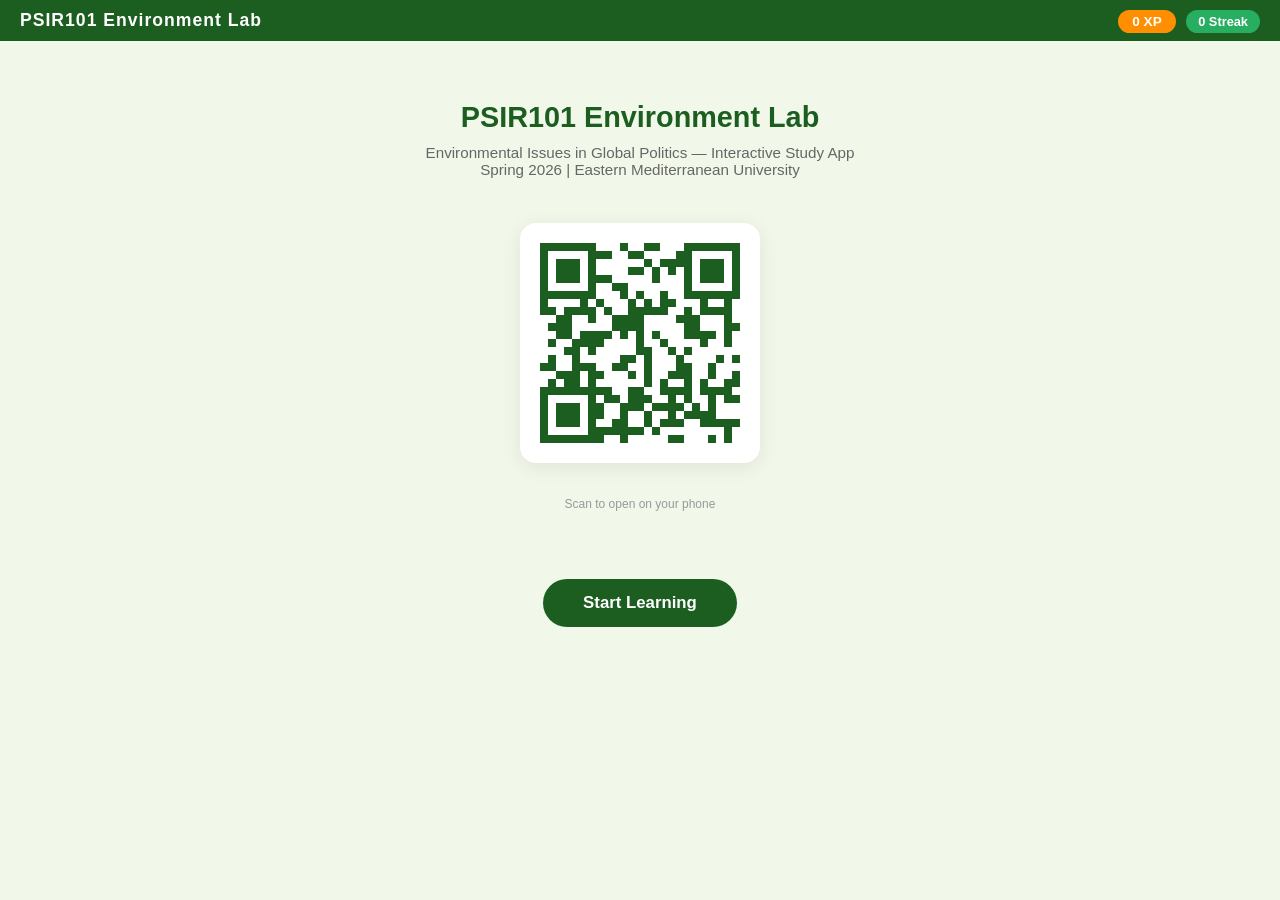
==== environment.html @ e2865747 "Create environment.html" ====
<!DOCTYPE html>
<html lang="en">
<head>
<meta charset="UTF-8">
<meta name="viewport" content="width=device-width, initial-scale=1.0">
<title>PSIR101 Environment Lab</title>
<style>
*{margin:0;padding:0;box-sizing:border-box}
:root{
--navy:#1b5e20;--gold:#ff8f00;--light:#f1f8e9;--mid:#dcedc8;
--dark:#2c2c2c;--accent:#c0392b;--green:#27ae60;--teal:#1abc9c;
--purple:#6a1b9a;--orange:#e67e22;--blue:#2980b9;
}
body{font-family:'Segoe UI',Roboto,Arial,sans-serif;background:var(--light);color:var(--dark);min-height:100vh}

.topbar{background:var(--navy);color:#fff;padding:10px 20px;display:flex;align-items:center;justify-content:space-between;flex-wrap:wrap;gap:8px;position:sticky;top:0;z-index:100}
.topbar h1{font-size:1.1em;letter-spacing:1px}
.xp-badge{background:var(--gold);color:#fff;padding:4px 14px;border-radius:20px;font-weight:700;font-size:.85em}
.streak-badge{background:var(--green);color:#fff;padding:4px 12px;border-radius:20px;font-weight:700;font-size:.8em;margin-left:6px}

.tabs{display:flex;background:#fff;border-bottom:2px solid var(--mid);overflow-x:auto;padding:0 10px}
.tab-btn{padding:12px 18px;border:none;background:none;cursor:pointer;font-size:.82em;font-weight:600;color:#888;white-space:nowrap;border-bottom:3px solid transparent;transition:.2s}
.tab-btn:hover{color:var(--navy)}
.tab-btn.active{color:var(--navy);border-bottom-color:var(--gold)}

.container{max-width:900px;margin:0 auto;padding:20px}
.panel{display:none}
.panel.active{display:block}

#landing{text-align:center;padding:40px 20px}
#landing h2{color:var(--navy);font-size:1.8em;margin-bottom:10px}
#landing p{color:#666;margin-bottom:25px;font-size:.95em}
#qr-container{margin:20px auto;display:inline-block;padding:20px;background:#fff;border-radius:16px;box-shadow:0 4px 20px rgba(0,0,0,.08)}
#qr-container canvas{display:block}
.start-btn{display:inline-block;margin-top:25px;padding:14px 40px;background:var(--navy);color:#fff;border:none;border-radius:30px;font-size:1.05em;font-weight:700;cursor:pointer;transition:.2s}
.start-btn:hover{background:var(--gold)}

.card{background:#fff;border-radius:14px;padding:24px;margin-bottom:20px;box-shadow:0 2px 12px rgba(0,0,0,.06)}
.card h3{color:var(--navy);margin-bottom:10px;font-size:1.05em}
.card h4{color:var(--gold);font-size:.9em;margin-bottom:8px}
.section-header{background:linear-gradient(135deg,var(--navy),#2e7d32);color:#fff;border-radius:14px;padding:20px 24px;margin-bottom:16px}
.section-header h3{color:#fff;font-size:1.1em}
.section-header p{color:rgba(255,255,255,.8);font-size:.82em;margin-top:4px}

.video-wrap{position:relative;padding-bottom:56.25%;height:0;margin:12px 0;border-radius:10px;overflow:hidden}
.video-wrap iframe{position:absolute;top:0;left:0;width:100%;height:100%;border:0}

.reflect-q{background:var(--light);border-left:4px solid var(--gold);padding:14px 18px;margin:12px 0;border-radius:0 10px 10px 0;font-size:.88em}
.reflect-options{display:flex;flex-direction:column;gap:8px;margin:10px 0}
.reflect-opt{padding:10px 16px;background:#fff;border:2px solid var(--mid);border-radius:10px;cursor:pointer;font-size:.85em;transition:.2s}
.reflect-opt:hover{border-color:var(--blue)}
.reflect-opt.selected{border-color:var(--navy);background:#e8f5e9}
.reflect-opt.correct{border-color:var(--green);background:#eafaf1}
.reflect-opt.wrong{border-color:var(--accent);background:#fdedec}
.model-answer{background:#eafaf1;border-left:4px solid var(--green);padding:14px 18px;margin:12px 0;border-radius:0 10px 10px 0;font-size:.84em;display:none}
.model-answer.show{display:block}
.reflect-btn{padding:8px 22px;background:var(--navy);color:#fff;border:none;border-radius:8px;cursor:pointer;font-size:.85em;margin-top:8px}
.reflect-btn:hover{background:var(--gold)}
.reflect-btn:disabled{opacity:.5;cursor:default}
.completed-badge{display:inline-block;background:var(--green);color:#fff;padding:3px 12px;border-radius:12px;font-size:.75em;font-weight:600}

.sort-item{padding:12px 18px;background:#fff;border:2px solid var(--mid);border-radius:10px;margin:8px 0;cursor:pointer;font-size:.88em;transition:.2s;user-select:none}
.sort-item:hover{border-color:var(--blue)}
.sort-item.placed{opacity:.4;cursor:default}
.sort-item.selected{border-color:var(--navy);background:#e8f5e9}
.sort-zones{display:grid;grid-template-columns:1fr 1fr 1fr;gap:16px;margin:16px 0}
.sort-zone{min-height:120px;border:2px dashed var(--mid);border-radius:12px;padding:14px;text-align:center}
.sort-zone h4{color:var(--navy);margin-bottom:8px;font-size:.9em}
.sort-zone.over{border-color:var(--gold);background:rgba(27,94,32,.05)}
.sorted-item{padding:8px 14px;background:var(--light);border-radius:8px;margin:4px 0;font-size:.82em;display:inline-block}
.sorted-item.correct{background:#eafaf1;border:1px solid var(--green)}
.sorted-item.wrong{background:#fdedec;border:1px solid var(--accent)}

.dim-card{background:#fff;border-radius:14px;padding:20px;margin-bottom:16px;box-shadow:0 2px 10px rgba(0,0,0,.06)}
.dim-card .scenario{font-size:.9em;margin-bottom:12px;line-height:1.5}
.dim-options{display:flex;flex-wrap:wrap;gap:8px;margin:8px 0}
.dim-pill{padding:8px 16px;border-radius:20px;border:2px solid var(--mid);background:#fff;cursor:pointer;font-size:.8em;font-weight:600;transition:.2s}
.dim-pill:hover{border-color:var(--navy)}
.dim-pill.selected{background:var(--navy);color:#fff;border-color:var(--navy)}
.dim-pill.correct{background:var(--green);color:#fff;border-color:var(--green)}
.dim-pill.wrong{background:var(--accent);color:#fff;border-color:var(--accent)}
.dim-explain{background:#eafaf1;border-left:4px solid var(--green);padding:12px 16px;margin-top:10px;border-radius:0 10px 10px 0;font-size:.82em;display:none}
.dim-explain.show{display:block}

.match-grid{display:grid;grid-template-columns:1fr 1fr;gap:12px}
.match-item{padding:12px 16px;background:#fff;border:2px solid var(--mid);border-radius:10px;cursor:pointer;font-size:.84em;text-align:center;transition:.2s;min-height:60px;display:flex;align-items:center;justify-content:center}
.match-item:hover{border-color:var(--blue)}
.match-item.sel{border-color:var(--navy);background:#e8f5e9}
.match-item.matched{border-color:var(--green);background:#eafaf1;cursor:default}
.match-item.wrong-flash{animation:wrongFlash .5s}
@keyframes wrongFlash{0%,100%{background:#fff}50%{background:#fdedec}}

.tl-item{padding:12px 18px;background:#fff;border:2px solid var(--mid);border-radius:10px;margin:6px 0;cursor:grab;font-size:.85em;display:flex;align-items:center;gap:10px;user-select:none}
.tl-item .handle{color:var(--navy);font-weight:700;font-size:1.1em}
.tl-item.dragging{opacity:.5}
.tl-item.correct{border-color:var(--green);background:#eafaf1}
.tl-item.wrong{border-color:var(--accent);background:#fdedec}

.stat-grid{display:grid;grid-template-columns:repeat(auto-fit,minmax(150px,1fr));gap:14px;margin:16px 0}
.stat-card{background:#fff;border-radius:14px;padding:20px;text-align:center;box-shadow:0 2px 10px rgba(0,0,0,.06)}
.stat-card .num{font-size:2em;font-weight:800;color:var(--navy);display:block}
.stat-card .lbl{font-size:.75em;color:#888;margin-top:2px}
.progress-bar{height:10px;background:var(--mid);border-radius:5px;overflow:hidden;margin:6px 0}
.progress-bar .fill{height:100%;background:linear-gradient(90deg,var(--navy),var(--gold));border-radius:5px;transition:width .4s}

.result-banner{padding:16px 20px;border-radius:12px;text-align:center;margin:16px 0;font-weight:700;font-size:.95em}
.result-banner.great{background:#eafaf1;color:var(--green)}
.result-banner.good{background:#fef9e7;color:var(--gold)}
.result-banner.try{background:#fdedec;color:var(--accent)}

.reset-btn{padding:8px 20px;background:var(--accent);color:#fff;border:none;border-radius:8px;cursor:pointer;font-size:.85em;margin-top:12px}
.check-btn{padding:10px 28px;background:var(--navy);color:#fff;border:none;border-radius:10px;cursor:pointer;font-size:.95em;font-weight:700;margin-top:14px}
.check-btn:hover{background:var(--gold)}

.sub-nav{display:flex;gap:8px;margin-bottom:16px;flex-wrap:wrap}
.sub-btn{padding:8px 16px;border:2px solid var(--mid);background:#fff;border-radius:20px;cursor:pointer;font-size:.8em;font-weight:600;color:#666;transition:.2s}
.sub-btn:hover{border-color:var(--navy);color:var(--navy)}
.sub-btn.active{background:var(--navy);color:#fff;border-color:var(--navy)}

.debate-prompt{background:#e8f5e9;border:2px solid #1b5e20;border-radius:12px;padding:18px;margin-top:14px;font-size:.88em;line-height:1.55}
.debate-prompt strong{color:#1b5e20}

@media(max-width:600px){
.sort-zones{grid-template-columns:1fr}
.match-grid{grid-template-columns:1fr}
.stat-grid{grid-template-columns:1fr 1fr}
.tabs{padding:0 4px}
.tab-btn{padding:10px 12px;font-size:.75em}
}
</style>
</head>
<body>

<div class="topbar">
  <h1>PSIR101 Environment Lab</h1>
  <div>
    <span class="xp-badge" id="xpDisplay">0 XP</span>
    <span class="streak-badge" id="streakDisplay">0 Streak</span>
  </div>
</div>

<div class="tabs" id="tabBar" style="display:none">
  <button class="tab-btn active" data-tab="videos">Video &amp; Case Reflections</button>
  <button class="tab-btn" data-tab="sorter">Myth, Reality, or Complicated?</button>
  <button class="tab-btn" data-tab="theory">Theory Identifier</button>
  <button class="tab-btn" data-tab="match">Key Thinkers Match</button>
  <button class="tab-btn" data-tab="timeline">Timeline Sort</button>
  <button class="tab-btn" data-tab="debate">Debate Arena</button>
  <button class="tab-btn" data-tab="stats">My Stats</button>
</div>

<div class="container">

<!-- LANDING -->
<div id="landing">
  <h2>PSIR101 Environment Lab</h2>
  <p>Environmental Issues in Global Politics &mdash; Interactive Study App<br>Spring 2026 | Eastern Mediterranean University</p>
  <div id="qr-container"></div>
  <p style="font-size:.75em;color:#999;margin-top:10px">Scan to open on your phone</p>
  <br>
  <button class="start-btn" id="startBtn">Start Learning</button>
</div>

<!-- VIDEOS -->
<div class="panel" id="panel-videos">
  <div class="sub-nav" id="vidSubNav">
    <button class="sub-btn active" data-sec="secA">A: The Anthropocene</button>
    <button class="sub-btn" data-sec="secB">B: Climate Governance</button>
    <button class="sub-btn" data-sec="secC">C: Climate Justice</button>
    <button class="sub-btn" data-sec="secD">D: On Your Doorstep &mdash; Cyprus</button>
  </div>
  <div id="vidSections"></div>
</div>

<!-- SORTER -->
<div class="panel" id="panel-sorter">
  <div class="card">
    <h3>Concept Sorter: Myth, Reality, or It's Complicated?</h3>
    <p style="font-size:.85em;color:#666">Sort each statement about environmental politics. 10 XP per correct answer.</p>
  </div>
  <div id="sorterItems"></div>
  <div class="sort-zones">
    <div class="sort-zone" id="zoneMyth" data-zone="myth"><h4>MYTH</h4><div class="zone-items"></div></div>
    <div class="sort-zone" id="zoneComplex" data-zone="complex"><h4>IT'S COMPLICATED</h4><div class="zone-items"></div></div>
    <div class="sort-zone" id="zoneReality" data-zone="reality"><h4>REALITY</h4><div class="zone-items"></div></div>
  </div>
  <button class="check-btn" id="checkSorter">Check Answers</button>
  <div id="sorterResult"></div>
</div>

<!-- THEORY IDENTIFIER -->
<div class="panel" id="panel-theory">
  <div class="card">
    <h3>Theory Identifier</h3>
    <p style="font-size:.85em;color:#666">Read each statement and identify which IR perspective it best reflects. 15 XP per correct answer.</p>
  </div>
  <div id="theoryItems"></div>
  <button class="check-btn" id="checkTheory">Check Answers</button>
  <div id="theoryResult"></div>
</div>

<!-- KEY THINKERS MATCH -->
<div class="panel" id="panel-match">
  <div class="card">
    <h3>Key Thinkers &amp; Concepts Match</h3>
    <p style="font-size:.85em;color:#666">Select a thinker or concept, then select its definition. 15 XP per correct match.</p>
  </div>
  <div class="match-grid" id="matchGrid"></div>
  <div id="matchResult"></div>
</div>

<!-- TIMELINE -->
<div class="panel" id="panel-timeline">
  <div class="card">
    <h3>Timeline Sort: Environmental Milestones</h3>
    <p style="font-size:.85em;color:#666">Drag events into chronological order (earliest at top). 20 XP for perfect order.</p>
  </div>
  <div id="tlItems"></div>
  <button class="check-btn" id="checkTL">Check Order</button>
  <div id="tlResult"></div>
</div>

<!-- DEBATE ARENA -->
<div class="panel" id="panel-debate">
  <div class="card">
    <h3>Debate Arena</h3>
    <p style="font-size:.85em;color:#666">No right answers &mdash; just hard questions. Use these for tutorial discussion or essay brainstorming.</p>
  </div>
  <div id="debateItems"></div>
</div>

<!-- STATS -->
<div class="panel" id="panel-stats">
  <div class="card"><h3>My Progress</h3></div>
  <div class="stat-grid" id="statGrid"></div>
  <div class="card" id="activityProgress"><h3>Activity Completion</h3></div>
  <button class="reset-btn" id="resetBtn">Reset All Progress</button>
</div>

</div>

<script>
// ═══════════════════════════════════════
// QR
// ═══════════════════════════════════════
const QR=(function(){function g(d){
const c=document.createElement('canvas');const sz=200;c.width=sz;c.height=sz;const x=c.getContext('2d');
x.fillStyle='#fff';x.fillRect(0,0,sz,sz);x.fillStyle='#1b5e20';
const bs=8;for(let r=0;r<25;r++)for(let cl=0;cl<25;cl++){if(Math.random()>.55||(r<7&&cl<7)||(r<7&&cl>17)||(r>17&&cl<7))x.fillRect(cl*bs,r*bs,bs,bs);}
function fp(ox,oy){x.fillStyle='#1b5e20';x.fillRect(ox,oy,7*bs,7*bs);x.fillStyle='#fff';x.fillRect(ox+bs,oy+bs,5*bs,5*bs);x.fillStyle='#1b5e20';x.fillRect(ox+2*bs,oy+2*bs,3*bs,3*bs);}
fp(0,0);fp(18*bs,0);fp(0,18*bs);return c;}
return{generate:g};})();

// ═══════════════════════════════════════
// STATE
// ═══════════════════════════════════════
let xp=0,streak=0,maxStreak=0;
const done={sorter:false,theory:false,match:false,timeline:false,videos:{}};
function addXP(n){xp+=n;document.getElementById('xpDisplay').textContent=xp+' XP';}
function addStreak(){streak++;if(streak>maxStreak)maxStreak=streak;document.getElementById('streakDisplay').textContent=streak+' Streak';}
function breakStreak(){streak=0;document.getElementById('streakDisplay').textContent='0 Streak';}
function shuffle(a){for(let i=a.length-1;i>0;i--){const j=Math.floor(Math.random()*(i+1));[a[i],a[j]]=[a[j],a[i]];}return a;}

// ═══════════════════════════════════════
// VIDEO DATA
// ═══════════════════════════════════════
const VID_DATA={
secA:{
  title:"A: The Anthropocene \u2014 Humans as a Geological Force",
  desc:"We have entered a new epoch: one defined not by tectonic plates or asteroid impacts, but by human activity. What does this mean for global politics?",
  items:[
    {id:"a1",type:"video",title:"The Anthropocene: Where on Earth Are We Going? (University of Cambridge)",yt:"HvD0TgE34HA",
     q:"The video describes humanity as a geological force reshaping the planet. The Baylis, Smith & Owens chapter by Owen Greene frames environmental issues as a challenge to the state-centric international system. Why?",
     opts:["Because the environment is not politically important","Because environmental problems \u2014 climate change, biodiversity loss, ocean acidification \u2014 cross borders, operate on timescales longer than election cycles, and cannot be solved by any single state acting alone","Because only scientists should deal with environmental issues, not states"],
     correct:1,
     model:"Greene's core argument is that environmental issues expose the limits of the Westphalian system. The atmosphere does not respect borders. A factory in China affects rainfall in the Sahel. Deforestation in Brazil changes the global carbon cycle. These problems are collective action challenges that require governance beyond the state \u2014 but the international system is built on state sovereignty and national interest. This tension \u2014 between the borderless nature of environmental problems and the bordered nature of political authority \u2014 is the central puzzle of environmental politics in IR."},
    {id:"a2",type:"video",title:"What Is the Tragedy of the Commons? (TED-Ed)",yt:"CxC161GvMPc",
     q:"Hardin's 'Tragedy of the Commons' (1968) argues that rational individual actors will inevitably overexploit shared resources. Elinor Ostrom won the Nobel Prize for showing this isn't always true. What did she find?",
     opts:["That governments should privatise all resources","That communities can and do develop their own governance rules to manage shared resources sustainably \u2014 without either privatisation or top-down state control","That the tragedy of the commons is inevitable and cannot be prevented"],
     correct:1,
     model:"Ostrom studied real-world cases \u2014 fisheries, irrigation systems, forests \u2014 where communities developed institutional rules to prevent overexploitation. Her key insight was that the choice is not just 'privatise or nationalise.' There is a third option: collective self-governance through norms, monitoring, and graduated sanctions. For IR scholars, this matters because it suggests global environmental governance doesn't have to follow the top-down model of a world government. It can emerge from networked, overlapping institutions \u2014 what some scholars call 'polycentric governance.' The Paris Agreement, with its bottom-up nationally determined contributions, reflects this Ostromian logic."},
    {id:"a3",type:"case",title:"Case Study: The Aral Sea \u2014 A Man-Made Environmental Catastrophe",
     text:"The Aral Sea, once the world's fourth-largest lake (shared by Kazakhstan and Uzbekistan), lost 90% of its volume between 1960 and 2010. Soviet central planners diverted the rivers feeding it to irrigate cotton fields. The result: a toxic dust bowl , collapsed fisheries, respiratory disease epidemics, and economic devastation for millions of people. It is one of the most dramatic examples of how political decisions about resource use can destroy an ecosystem \u2014 and the communities that depend on it. Today, Kazakhstan's North Aral Sea has partially recovered thanks to a World Bank-funded dam project, but the South Aral Sea (Uzbekistan) remains largely dead.",
     q:"The Aral Sea disaster was caused by Soviet central planning, not by the 'tragedy of the commons.' What does this tell us about the relationship between political systems and environmental outcomes?",
     opts:["That democracies never cause environmental damage","That environmental destruction is not just about individual greed \u2014 it can be caused by state policy itself, especially when decision-makers are insulated from the consequences of their choices","That the Soviet Union was uniquely bad and no other political system causes environmental harm"],
     correct:1,
     model:"The Aral Sea case complicates simple narratives. Hardin blamed individual rational actors; the Aral Sea was destroyed by a centralised state making top-down decisions. The lesson is structural: environmental destruction occurs when decision-makers do not bear the costs of their decisions. Soviet planners in Moscow gained cotton production; Uzbek and Kazakh communities lost their lake, their health, and their livelihoods. This pattern \u2014 costs externalised onto vulnerable communities \u2014 recurs globally: from oil extraction in the Niger Delta to air pollution in Delhi to water contamination in Flint, Michigan. Environmental politics is always also a question of power and justice."}
  ]
},
secB:{
  title:"B: Climate Governance \u2014 From Rio to COP29 (and Beyond)",
  desc:"Three decades of climate negotiations. What has been achieved? What has failed? And what does the US withdrawal mean?",
  items:[
    {id:"b1",type:"video",title:"The Paris Agreement Explained (UNFCCC)",yt:"WiGD0OgK2ug",
     q:"The Paris Agreement (2015) uses nationally determined contributions (NDCs) \u2014 each country sets its own targets. A realist would see this as a fatal weakness; a liberal institutionalist might see it as a pragmatic strength. Who is right?",
     opts:["The realist \u2014 without enforcement, states will free-ride and the agreement is meaningless","The liberal \u2014 bottom-up commitments generate broader participation and create a ratchet mechanism for increasing ambition over time","Neither \u2014 climate change cannot be addressed through international agreements at all"],
     correct:1,
     model:"Both perspectives have merit, but the liberal argument is analytically stronger here. The Kyoto Protocol (1997) used top-down, binding targets \u2014 and the US never ratified it, Canada withdrew, and developing countries had no obligations. Paris learned from Kyoto's failure: by letting each state set its own NDC, it achieved near-universal participation (196 parties). The ratchet mechanism (a 'Global Stocktake' every 5 years) creates pressure to increase ambition. The realist critique is valid \u2014 there is no enforcement \u2014 but the alternative (a binding treaty that major emitters refuse to join) is worse. Paris is imperfect, but it reflects an Ostromian insight: participation matters more than perfection."},
    {id:"b2",type:"case",title:"Case Study: The US Withdrawal from the Paris Agreement (Again)",
     text:"On 20 January 2025, President Trump signed an executive order withdrawing the United States from the Paris Agreement for the second time (he also withdrew in 2017; Biden rejoined in 2021). The US is the world's largest historical emitter of greenhouse gases and the second-largest current emitter. Its withdrawal removes approximately 14% of global emissions from the agreement's framework and sends a powerful political signal: the world's most powerful state does not consider climate change a priority. The withdrawal does not exit the US from the UNFCCC itself, but it removes the US from the Paris Agreement's review and accountability mechanisms.",
     q:"What does the repeated US withdrawal from Paris tell us about the relationship between domestic politics and international environmental governance?",
     opts:["Nothing \u2014 the US is just one country","International environmental agreements are only as durable as the domestic political coalitions that support them \u2014 when governments change, commitments can be reversed, exposing the fragility of treaty-based governance","The Paris Agreement doesn't matter anyway"],
     correct:1,
     model:"The US oscillation (in-out-in-out) illustrates a fundamental tension in environmental governance: international commitments require domestic political sustainability. Climate policy in the US is deeply partisan \u2014 Democratic administrations join agreements, Republican administrations withdraw. This makes the US an unreliable partner and undermines the entire cooperative framework. For other states, it raises the question: why should we sacrifice economic growth to meet climate targets if the world's largest historical emitter won't participate? A constructivist would note that the norm of climate responsibility has still spread \u2014 US states, cities, and corporations maintain their own climate commitments regardless of federal policy. But the structural damage of repeated withdrawal is real."},
    {id:"b3",type:"video",title:"COP29 Baku: What Was Agreed? (Chatham House)",yt:"uZe20yZFGoA",
     q:"COP29 in Baku (November 2024) agreed on a new climate finance goal of $300 billion per year by 2035 for developing countries. Many Global South delegates called this 'a betrayal.' Why?",
     opts:["Because $300 billion is more than enough","Because developing countries had demanded $1.3 trillion per year based on their actual adaptation and mitigation needs \u2014 the agreed figure covers less than a quarter of what's needed and relies heavily on private finance rather than guaranteed public funds","Because the Global South doesn't want climate finance"],
     correct:1,
     model:"The Baku outcome exposed the deep North-South divide in climate politics. Developing countries face the highest costs of climate change (floods, droughts, sea-level rise, crop failure) despite contributing least to the problem historically. They needed $1.3 trillion per year; they got a promise of $300 billion, much of it in loans rather than grants, and much of it contingent on mobilising private finance (which may never materialise). The African Group, AOSIS (small island states), and LDCs all expressed anger. This is the climate justice gap in numbers: the countries most vulnerable to climate change have the least power in negotiations, and the countries most responsible have the most power to set the terms."}
  ]
},
secC:{
  title:"C: Climate Justice \u2014 Who Pays for the Crisis?",
  desc:"Climate change is not experienced equally. Who caused it? Who suffers most? And who should pay?",
  items:[
    {id:"c1",type:"video",title:"Climate Justice Explained (Mary Robinson Foundation)",yt:"EpzN6QngayM",
     q:"The concept of 'common but differentiated responsibilities' (CBDR) is central to the UNFCCC. What does it mean, and why is it so politically contentious?",
     opts:["All countries share equal responsibility for climate change","All countries share the responsibility to act on climate change, but developed countries bear a greater responsibility because they caused the problem historically and have greater capacity to act \u2014 this is contentious because it implies different obligations for different states","Developing countries are solely responsible for reducing emissions"],
     correct:1,
     model:"CBDR is the foundational principle of climate justice in international law. It acknowledges a historical fact: the UK, US, and Europe industrialised by burning fossil fuels for 200 years, accumulating atmospheric CO2 that causes today's warming. Developing countries did not cause the problem but suffer its worst effects. CBDR says: everyone must act, but the rich countries must act first and must provide financial and technical support to developing countries. This is contentious because developed countries (especially the US) resist differentiated obligations, arguing that major developing-country emitters like China and India must also reduce emissions. China responds: you emitted for 200 years to get rich; we've emitted for 30 years to lift a billion people out of poverty. The argument is both moral and structural."},
    {id:"c2",type:"case",title:"Case Study: Small Island Developing States (SIDS) and the 1.5\u00b0C Target",
     text:"For small island developing states like Tuvalu, the Marshall Islands, Kiribati, and the Maldives, climate change is not a future threat \u2014 it is an existential present reality. Rising sea levels threaten to make these nations literally uninhabitable within decades. At COP21 (Paris, 2015), SIDS led the campaign for the 1.5\u00b0C target (rather than the 2\u00b0C target preferred by larger states), arguing that 2\u00b0C of warming would be a death sentence for their nations. Their slogan: '1.5 to Stay Alive.' The target was included in the Paris Agreement, but current national pledges put the world on track for 2.5\u20133\u00b0C of warming. In 2024, Vanuatu led a campaign to request an advisory opinion from the International Court of Justice on states' obligations regarding climate change \u2014 using international law to hold major emitters accountable.",
     q:"SIDS contribute almost nothing to global emissions but face the most severe consequences. What concept from IR theory best captures this structural injustice?",
     opts:["Balance of power \u2014 SIDS need to build military alliances","Structural violence \u2014 the international system produces harm to vulnerable communities through its normal functioning, not through direct military force","Deterrence \u2014 SIDS should threaten retaliation"],
     correct:1,
     model:"Johan Galtung's concept of structural violence is directly applicable: harm is produced not by a specific actor attacking SIDS, but by the normal functioning of the global economic system (fossil fuel extraction, industrial production, consumption patterns in wealthy countries). No one declared war on Tuvalu, but Tuvalu may disappear because of emissions produced overwhelmingly by countries thousands of miles away. This is violence without a gun \u2014 and it is the central injustice of the climate crisis. The ICJ advisory opinion campaign represents SIDS' attempt to use international law (a liberal tool) to address a problem created by structural power asymmetry (a critical/Marxist insight). Whether the law can overcome power is the question."},
    {id:"c3",type:"video",title:"Loss and Damage: Climate Finance's Missing Piece (Al Jazeera)",yt:"kcs0MK3EDN0",
     q:"'Loss and damage' refers to the harms caused by climate change that go beyond what communities can adapt to. Why did it take until COP27 (2022) to establish a Loss and Damage Fund, and why is it still controversial?",
     opts:["Because loss and damage is not a real concept","Because developed countries resisted for decades, fearing that a Loss and Damage Fund would imply legal liability and open the door to climate reparations \u2014 they eventually agreed to a fund but insisted it was based on 'solidarity,' not liability","Because developing countries did not want a fund"],
     correct:1,
     model:"Loss and damage is the most politically charged concept in climate negotiations because it points directly at responsibility. If Bangladesh loses coastline to sea-level rise caused by emissions from the US and EU, who pays? Developed countries blocked the concept for 30 years because acknowledging loss and damage could create legal liability \u2014 essentially, climate debt. At COP27 in Sharm el-Sheikh, the dam broke: developing countries, led by Pakistan (which had just experienced catastrophic flooding), forced the creation of a Loss and Damage Fund. But the fund's capitalisation is tiny ($700 million pledged at COP28, against trillions in estimated losses), and the language carefully avoids 'liability' or 'compensation.' It is framed as 'solidarity.' The gap between the language and the reality is the gap between what justice demands and what power permits."}
  ]
},
secD:{
  title:"D: On Your Doorstep \u2014 Cyprus and the Eastern Mediterranean",
  desc:"Climate change is not abstract. It is reshaping the island you live on right now.",
  items:[
    {id:"d1",type:"case",title:"Case Study: Cyprus \u2014 A Mediterranean Climate Hotspot",
     text:"Cyprus is located in one of the fastest-warming regions on Earth. The Eastern Mediterranean is heating nearly twice as fast as the global average. Scientific projections show Cyprus facing over 4\u00b0C of annual temperature increase and a 20\u201330% reduction in rainfall by end-of-century under high-emission scenarios. In 2021, the worst wildfires in the island's history killed four people and burned 55 km\u00b2 in the Larnaca-Limassol region. Water scarcity is already severe: Cyprus relies heavily on desalination plants, and reservoir levels regularly drop to critical levels during summer droughts. The island's agriculture, tourism, and public health systems are all directly vulnerable. In 2025, Cyprus assumed the EU Council presidency and has sought to position itself as a climate leader for the Eastern Mediterranean and Middle East region.",
     q:"Cyprus is a small island state in one of the world's most climate-vulnerable regions. How does this connect to the SIDS arguments we studied?",
     opts:["It doesn't \u2014 Cyprus is not a developing country","While Cyprus is wealthier than most SIDS, it shares key vulnerabilities: water scarcity, wildfire risk, heat extremes, and dependence on a climate-sensitive economy (tourism, agriculture). Its experience shows that climate vulnerability is determined by geography and exposure, not just GDP","Cyprus has no climate problems"],
     correct:1,
     model:"Cyprus occupies an interesting analytical position: it is an EU member state with a relatively high GDP, but its geography places it in one of the most climate-vulnerable regions on Earth. This complicates the simple North-South framing of climate justice. Cyprus is not Tuvalu, but it faces genuinely existential risks from heat, drought, fire, and water scarcity. Its EU presidency role in 2025 gave it a platform to advocate for Mediterranean climate cooperation \u2014 bridging the North-South divide rather than sitting neatly on one side. For students at EMU, this is the point: climate change is not something happening to distant island nations. It is happening here, now, to the water you drink and the air you breathe."},
    {id:"d2",type:"video",title:"Climate Change & Environmental Security in the Mediterranean (SIPRI)",yt:"EkNWJm1Qmfg",
     q:"Environmental security scholars argue that climate change is a 'threat multiplier' that exacerbates existing conflicts. How might this apply to the Eastern Mediterranean?",
     opts:["Climate change has no security implications","Water scarcity, drought-driven migration, competition for energy resources, and wildfire disasters can all intensify existing political tensions in a region already marked by the Cyprus conflict, the Syrian refugee crisis, and Turkey-Greece-Egypt maritime disputes","The Eastern Mediterranean is too stable for climate to cause problems"],
     correct:1,
     model:"The Eastern Mediterranean is a textbook case of climate as a threat multiplier. Water scarcity intensifies competition between Turkey, Syria, Iraq, and Israel-Palestine over shared rivers. Drought contributes to rural displacement (some scholars link the Syrian civil war partly to a historic 2006\u20132010 drought that displaced 1.5 million farmers). Maritime boundary disputes (Turkey-Greece-Cyprus-Egypt) are partly about gas and oil resources \u2014 fossil fuels whose extraction worsens the climate crisis. The Cyprus conflict itself intersects with environmental issues: the buffer zone is an unintended biodiversity corridor, water infrastructure is divided between the two communities, and wildfire response requires cross-boundary coordination that the political division makes difficult. Climate does not cause conflict by itself \u2014 but it makes existing conflicts harder to manage."},
    {id:"d3",type:"case",title:"Case Study: The Buffer Zone as Biodiversity Corridor",
     text:"One of the most unexpected environmental stories in Cyprus is the UN buffer zone itself. The 180 km strip of land, emptied of most human activity since 1974, has become an unintended wildlife sanctuary. Rare species, including mouflon sheep and endemic orchids, thrive in the zone precisely because it is free from development. In 2024, the UN launched a biodiversity assessment of the buffer zone in partnership with the Cyprus Institute. The paradox is striking: a zone created by political conflict has become one of the island's most ecologically valuable areas. This raises questions about 'rewilding,' post-conflict ecology, and whether peace could ironically threaten the biodiversity that division accidentally protected.",
     q:"The buffer zone paradox \u2014 conflict creating conservation \u2014 appears in other divided landscapes too (the Korean DMZ is another example). What does this tell us about the relationship between politics and ecology?",
     opts:["That conflict is good for the environment","That human absence allows ecosystems to recover, but this is an accidental byproduct of political violence, not a conservation strategy \u2014 it reveals how much damage normal human activity does and raises difficult questions about what happens when peace returns and development resumes","That we should create more conflict zones for conservation"],
     correct:1,
     model:"The buffer zone as biodiversity corridor is analytically fascinating. It shows that ecosystems can recover remarkably quickly when human pressure is removed (Chernobyl's exclusion zone is another example). But celebrating this would be perverse \u2014 the zone exists because of a military invasion that displaced hundreds of thousands of people. The harder question is forward-looking: if and when reunification occurs, will development destroy what division accidentally preserved? This connects to broader debates about whether environmental protection can be integrated into peace processes. The UN's biodiversity assessment suggests an emerging awareness that the zone's ecological value should be preserved regardless of the political outcome \u2014 a rare intersection of conflict resolution and conservation."}
  ]
}
};

// ═══════════════════════════════════════
// SORTER DATA (3 zones: myth / complex / reality)
// ═══════════════════════════════════════
const SORT_DATA=[
  {s:"Climate change is a natural cycle unrelated to human activity",a:"myth",e:"The scientific consensus (IPCC AR6, 2021) is unequivocal: human activity \u2014 primarily fossil fuel combustion \u2014 is the dominant cause of observed warming since the mid-20th century."},
  {s:"The Anthropocene is a proposed geological epoch defined by human impact on the Earth system",a:"reality",e:"The term was popularised by Paul Crutzen in 2000. While not yet formally ratified by geologists, it captures the scientific reality that human activity has become the dominant force shaping the planet."},
  {s:"The Paris Agreement has solved the climate crisis",a:"myth",e:"The Paris Agreement is a framework for action, not a solution. Current NDCs put the world on track for 2.5\u20133\u00b0C of warming \u2014 far above the 1.5\u00b0C target. Implementation, not ambition, is the bottleneck."},
  {s:"Small island developing states face existential threats from sea-level rise within this century",a:"reality",e:"SIDS like Tuvalu, the Marshall Islands, and Kiribati face inundation, saltwater intrusion, and loss of habitable land. For them, the 1.5\u00b0C target is not aspirational \u2014 it is a survival threshold."},
  {s:"Nuclear energy is the obvious solution to climate change",a:"complex",e:"Nuclear produces very low carbon emissions and provides reliable baseload power, making it attractive for decarbonisation. But it involves high costs, long construction times, nuclear waste storage challenges, proliferation risks, and public opposition (especially after Fukushima). Some environmentalists support it; others oppose it. The debate is genuinely complicated."},
  {s:"Developing countries should reduce emissions at the same rate as developed countries",a:"myth",e:"The principle of 'common but differentiated responsibilities' (CBDR) recognises that developed countries caused most historical emissions and have greater capacity to act. Demanding equal reductions ignores historical responsibility and current inequality."},
  {s:"Climate change is a 'threat multiplier' that exacerbates existing conflicts",a:"reality",e:"Environmental security scholars show that drought, water scarcity, and resource competition intensify political tensions. The Syrian drought (2006\u20132010) contributed to displacement that fed into the civil war. Climate doesn't cause conflict alone, but it worsens existing vulnerabilities."},
  {s:"The tragedy of the commons is inevitable and cannot be overcome",a:"myth",e:"Elinor Ostrom won the Nobel Prize for showing that communities can and do develop governance rules to manage shared resources sustainably. The commons can be governed \u2014 it just requires institutional design."},
  {s:"The US has withdrawn from the Paris Agreement twice (2017 and 2025)",a:"reality",e:"Trump withdrew in both his first and second terms. Biden rejoined in 2021. This oscillation exposes the fragility of international environmental commitments when they depend on domestic political coalitions."},
  {s:"Carbon markets are a straightforward and uncontroversial solution to emissions reduction",a:"complex",e:"Carbon markets (cap-and-trade, offsets) use market mechanisms to reduce emissions. They have reduced some industrial emissions (the EU ETS). But critics argue they commodify nature, allow wealthy polluters to buy their way out, enable greenwashing through dubious offsets, and shift the burden to the Global South. The EU's Carbon Border Adjustment Mechanism (CBAM) adds another layer of controversy."},
  {s:"The Eastern Mediterranean is warming nearly twice as fast as the global average",a:"reality",e:"Multiple studies confirm the Eastern Mediterranean is a climate hotspot. Cyprus faces 4\u00b0C+ temperature increases and 20\u201330% rainfall reduction under high-emission scenarios."},
  {s:"Environmental protection and economic growth are always incompatible",a:"complex",e:"The degrowth movement argues that infinite growth on a finite planet is impossible. Green growth advocates argue that decoupling emissions from GDP growth is possible through technology and policy. The evidence is mixed: some countries have reduced emissions while growing (relative decoupling), but absolute global emissions continue to rise. The debate is unresolved."},
  {s:"The COP29 climate finance agreement of $300 billion/year was widely welcomed by developing countries",a:"myth",e:"Developing countries had demanded $1.3 trillion/year. The $300 billion agreement was called a 'betrayal' by many Global South delegates. Much of the promised finance is in loans, not grants, and depends on mobilising private capital."},
  {s:"The UN buffer zone in Cyprus has accidentally become a biodiversity corridor",a:"reality",e:"The 180 km strip, emptied of most human activity since 1974, hosts rare species and functions as an unintended wildlife sanctuary \u2014 a paradox where political conflict produced conservation."}
];

// ═══════════════════════════════════════
// THEORY IDENTIFIER
// ═══════════════════════════════════════
const THEORY_DATA=[
  {s:"States will only cooperate on climate change when it serves their national interest. The US withdraws from Paris because the costs outweigh the benefits for American industry.",
   a:"Realism",e:"Realism sees states as rational, self-interested actors in anarchy. Climate cooperation occurs only when it aligns with national interest \u2014 and fails when it doesn't."},
  {s:"The UNFCCC, the Paris Agreement, and the COP process create frameworks that reduce transaction costs, build trust, and generate iterative cooperation on climate change.",
   a:"Liberalism",e:"Liberal institutionalism argues that international institutions facilitate cooperation by providing information, reducing uncertainty, and creating reputational costs for defection."},
  {s:"Climate change is caused by the capitalist system's drive for endless accumulation. You cannot solve an ecological crisis created by capitalism within capitalism.",
   a:"Marxism",e:"Marxist and ecological Marxist scholars argue that the climate crisis is a structural consequence of capitalist production \u2014 not a market failure that can be fixed with carbon pricing."},
  {s:"The norm of climate responsibility has spread globally. Even when states withdraw from agreements, the idea that climate action is a moral obligation continues to gain strength.",
   a:"Constructivism",e:"Constructivism emphasises how norms and ideas shape state behaviour. The spread of climate consciousness \u2014 through activism, education, media \u2014 creates pressure on states regardless of material incentives."},
  {s:"Climate change disproportionately affects women in the Global South, who are more dependent on natural resources for food, water, and fuel. Gender must be central to climate policy.",
   a:"Feminism",e:"Feminist IR shows that climate impacts are gendered: women in developing countries bear disproportionate burdens from drought, flooding, and displacement, yet are underrepresented in climate negotiations."},
  {s:"The international environmental regime was designed by industrialised countries that caused the crisis. Developing countries are expected to follow rules written by those who broke the planet.",
   a:"Post-colonialism",e:"Post-colonial critique highlights how the global environmental governance architecture reflects power asymmetries rooted in colonial history \u2014 the polluters write the rules."},
  {s:"The concept of the 'Anthropocene' is misleading because it implies all humans are equally responsible. It should be called the 'Capitalocene' because the crisis was caused by industrial capitalism, not humanity as a whole.",
   a:"Marxism",e:"Jason Moore's 'Capitalocene' critique argues that blaming 'humanity' obscures the specific economic system and class of actors responsible for the crisis. A subsistence farmer in Bangladesh did not cause climate change."},
  {s:"Climate change discourse has securitised the environment, framing it as a threat that justifies emergency measures \u2014 but this can lead to militarised responses rather than justice-based solutions.",
   a:"Constructivism",e:"The Copenhagen School's securitisation theory applies here: framing climate as a 'security threat' changes the policy response from cooperation and justice to emergency measures, border control, and military planning."},
  {s:"Elinor Ostrom showed that communities can govern shared resources through polycentric, bottom-up institutions. The Paris Agreement's NDC model reflects this logic.",
   a:"Liberalism",e:"Ostrom's polycentric governance model \u2014 multiple overlapping institutions at different scales \u2014 aligns with liberal institutionalism's emphasis on cooperation through institutional design."},
  {s:"Environmental regulations are tools of economic competition. The EU's Carbon Border Adjustment Mechanism (CBAM) is not about saving the planet \u2014 it's about protecting European industry from cheaper imports.",
   a:"Realism",e:"A realist reading of CBAM: environmental policy as a weapon of economic competition. States use green regulations to gain competitive advantages, not (only) to protect the environment."}
];

// ═══════════════════════════════════════
// KEY THINKERS MATCH
// ═══════════════════════════════════════
const MATCH_DATA=[
  {term:"Garrett Hardin",def:"The Tragedy of the Commons (1968) \u2014 rational actors inevitably overexploit shared resources"},
  {term:"Elinor Ostrom",def:"Governing the Commons \u2014 communities can self-govern shared resources; Nobel Prize 2009"},
  {term:"Rachel Carson",def:"Silent Spring (1962) \u2014 launched the modern environmental movement by exposing pesticide harms"},
  {term:"Paul Crutzen",def:"Popularised the term 'Anthropocene' to describe humanity's geological-scale impact on Earth"},
  {term:"Vandana Shiva",def:"Ecofeminism and seed sovereignty \u2014 critiques corporate control of agriculture and biopiracy"},
  {term:"Jason Moore",def:"The 'Capitalocene' \u2014 argues the ecological crisis is caused by capitalism, not humanity as a whole"},
  {term:"Johan Galtung",def:"Structural violence \u2014 harm produced by systems rather than direct physical force"},
  {term:"Owen Greene",def:"Baylis, Smith & Owens chapter author on environmental issues and global governance in IR"},
  {term:"Naomi Klein",def:"This Changes Everything \u2014 argues climate crisis requires transformation of the capitalist system"},
  {term:"Rob Nixon",def:"Slow Violence \u2014 environmental destruction as gradual, invisible violence against the poor"}
];

// ═══════════════════════════════════════
// TIMELINE DATA
// ═══════════════════════════════════════
const TL_DATA=[
  {y:1962,e:"Rachel Carson publishes Silent Spring, launching the modern environmental movement"},
  {y:1968,e:"Garrett Hardin publishes 'The Tragedy of the Commons' in Science"},
  {y:1972,e:"UN Conference on the Human Environment (Stockholm) \u2014 first major global environmental summit; creates UNEP"},
  {y:1987,e:"Brundtland Commission defines 'sustainable development' in Our Common Future"},
  {y:1992,e:"Earth Summit in Rio de Janeiro \u2014 UNFCCC and Convention on Biological Diversity adopted"},
  {y:1997,e:"Kyoto Protocol adopted \u2014 first binding emissions reduction targets for developed countries"},
  {y:2005,e:"Kyoto Protocol enters into force (without the US, which never ratified)"},
  {y:2009,e:"Copenhagen COP15 fails to produce a binding successor to Kyoto; Elinor Ostrom wins Nobel Prize"},
  {y:2015,e:"Paris Agreement adopted at COP21 \u2014 universal framework with nationally determined contributions; 1.5\u00b0C target"},
  {y:2018,e:"Greta Thunberg begins school strikes, launching global Fridays for Future movement"},
  {y:2021,e:"IPCC AR6 declares human influence on climate 'unequivocal'; COP26 in Glasgow"},
  {y:2022,e:"COP27 in Sharm el-Sheikh establishes the Loss and Damage Fund"},
  {y:2024,e:"COP29 in Baku agrees $300 billion/year climate finance goal; Vanuatu leads ICJ advisory opinion campaign"},
  {y:2025,e:"Trump withdraws US from Paris Agreement (again); Cyprus assumes EU Council presidency, pushes Mediterranean climate agenda"}
];

// ═══════════════════════════════════════
// DEBATE DATA
// ═══════════════════════════════════════
const DEBATE_DATA=[
  {title:"Climate Justice vs. Climate Realism",prompt:"Developing countries argue they have a right to industrialise using fossil fuels, just as the West did. Developed countries argue that the climate emergency requires everyone to decarbonise now. Is the principle of 'common but differentiated responsibilities' still viable \u2014 or does the urgency of the crisis override historical fairness?"},
  {title:"Degrowth vs. Green Growth",prompt:"Can we solve the climate crisis within capitalism through green technology and carbon markets? Or does infinite growth on a finite planet require a fundamental transformation of the economic system? What would 'degrowth' mean for developing countries that haven't yet achieved basic living standards?"},
  {title:"Should Climate Change Be Securitised?",prompt:"Framing climate as a 'security threat' can mobilise resources and political attention. But it can also lead to militarised responses (border walls against 'climate migrants'), emergency powers, and the marginalisation of justice-based approaches. Is securitisation a useful frame or a dangerous one?"},
  {title:"The US Withdrawal: Does It Matter?",prompt:"Trump has withdrawn from the Paris Agreement twice. Some argue this proves the agreement is fatally fragile. Others argue that US states, cities, and corporations have maintained climate commitments regardless, and that the global transition is now unstoppable. Who is right?"},
  {title:"Climate Reparations: Justice or Fantasy?",prompt:"Small island states and the Global South argue that the countries that caused climate change owe compensation to those who suffer its consequences. Developed countries argue this is impractical and could undermine the cooperative framework. Should there be climate reparations? What form should they take?"},
  {title:"Cyprus: Climate Bridge or Climate Victim?",prompt:"Cyprus positions itself as a climate leader for the Eastern Mediterranean through its EU presidency. But Cyprus also has one of the highest per-capita carbon footprints in the EU and remains heavily car-dependent with limited public transport. Can a country be both a climate champion and a climate problem? What concrete changes would make a difference on this island?"}
];

// ═══════════════════════════════════════
// BUILD FUNCTIONS
// ═══════════════════════════════════════

// ── LANDING ──
document.getElementById('qr-container').appendChild(QR.generate());
document.getElementById('startBtn').addEventListener('click',()=>{
  document.getElementById('landing').style.display='none';
  document.getElementById('tabBar').style.display='flex';
  document.querySelector('[data-tab="videos"]').click();
});

// ── TABS ──
document.querySelectorAll('.tab-btn').forEach(b=>{
  b.addEventListener('click',()=>{
    document.querySelectorAll('.tab-btn').forEach(x=>x.classList.remove('active'));
    b.classList.add('active');
    document.querySelectorAll('.panel').forEach(p=>p.classList.remove('active'));
    const panel=document.getElementById('panel-'+b.dataset.tab);
    if(panel)panel.classList.add('active');
    if(b.dataset.tab==='stats')buildStats();
  });
});

// ── VIDEOS ──
function buildVideos(){
  const nav=document.getElementById('vidSubNav');
  const wrap=document.getElementById('vidSections');
  function showSec(key){
    const sec=VID_DATA[key];if(!sec)return;
    wrap.innerHTML='';
    const hdr=document.createElement('div');hdr.className='section-header';
    hdr.innerHTML=`<h3>${sec.title}</h3><p>${sec.desc}</p>`;
    wrap.appendChild(hdr);
    sec.items.forEach(item=>{
      const card=document.createElement('div');card.className='card';
      let inner=`<h4>${item.title}</h4>`;
      if(item.type==='video'){
        inner+=`<div class="video-wrap"><iframe src="https://www.youtube.com/embed/${item.yt}" allowfullscreen loading="lazy"></iframe></div>`;
      } else {
        inner+=`<div style="background:var(--light);border-radius:10px;padding:16px;margin:12px 0;font-size:.88em;line-height:1.6">${item.text}</div>`;
      }
      inner+=`<div class="reflect-q">${item.q}</div>`;
      inner+=`<div class="reflect-options" data-id="${item.id}">`;
      item.opts.forEach((o,i)=>{
        inner+=`<div class="reflect-opt" data-idx="${i}">${o}</div>`;
      });
      inner+=`</div>`;
      inner+=`<button class="reflect-btn" data-id="${item.id}">Submit</button>`;
      inner+=`<div class="model-answer" data-id="${item.id}">${item.model}</div>`;
      card.innerHTML=inner;
      wrap.appendChild(card);

      const opts=card.querySelectorAll('.reflect-opt');
      opts.forEach(opt=>{
        opt.addEventListener('click',()=>{
          if(opt.classList.contains('correct')||opt.classList.contains('wrong'))return;
          opts.forEach(x=>x.classList.remove('selected'));
          opt.classList.add('selected');
        });
      });
      const btn=card.querySelector('.reflect-btn');
      btn.addEventListener('click',()=>{
        const sel=card.querySelector('.reflect-opt.selected');
        if(!sel)return;
        btn.disabled=true;
        const idx=parseInt(sel.dataset.idx);
        const correct=item.correct;
        if(idx===correct){sel.classList.add('correct');addXP(10);addStreak();}
        else{sel.classList.add('wrong');card.querySelectorAll('.reflect-opt')[correct].classList.add('correct');breakStreak();}
        card.querySelector('.model-answer').classList.add('show');
        done.videos[item.id]=true;
      });
    });
  }
  nav.querySelectorAll('.sub-btn').forEach(b=>{
    b.addEventListener('click',()=>{
      nav.querySelectorAll('.sub-btn').forEach(x=>x.classList.remove('active'));
      b.classList.add('active');
      showSec(b.dataset.sec);
    });
  });
  showSec('secA');
}

// ── SORTER ──
function buildSorter(){
  const container=document.getElementById('sorterItems');
  const items=shuffle([...SORT_DATA]);
  let selected=null;
  container.innerHTML='';
  items.forEach((item,i)=>{
    const el=document.createElement('div');el.className='sort-item';el.textContent=item.s;el.dataset.idx=i;
    el.addEventListener('click',()=>{
      if(el.classList.contains('placed'))return;
      document.querySelectorAll('.sort-item').forEach(x=>x.classList.remove('selected'));
      el.classList.add('selected');selected=i;
    });
    // drag
    el.draggable=true;
    el.addEventListener('dragstart',e=>{e.dataTransfer.setData('text/plain',i);el.classList.add('dragging');});
    el.addEventListener('dragend',()=>el.classList.remove('dragging'));
    container.appendChild(el);
  });
  document.querySelectorAll('.sort-zone').forEach(zone=>{
    zone.addEventListener('dragover',e=>{e.preventDefault();zone.classList.add('over');});
    zone.addEventListener('dragleave',()=>zone.classList.remove('over'));
    zone.addEventListener('drop',e=>{
      e.preventDefault();zone.classList.remove('over');
      const idx=parseInt(e.dataTransfer.getData('text/plain'));
      placeItem(idx,zone.dataset.zone);
    });
    zone.addEventListener('click',()=>{
      if(selected!==null)placeItem(selected,zone.dataset.zone);
    });
  });
  function placeItem(idx,zoneName){
    const src=container.querySelectorAll('.sort-item')[idx];
    if(!src||src.classList.contains('placed'))return;
    src.classList.add('placed');
    const pill=document.createElement('div');pill.className='sorted-item';pill.textContent=items[idx].s;pill.dataset.idx=idx;pill.dataset.zone=zoneName;
    document.querySelector(`[data-zone="${zoneName}"] .zone-items`).appendChild(pill);
    selected=null;
  }
  document.getElementById('checkSorter').addEventListener('click',()=>{
    if(done.sorter)return;
    let correct=0,total=items.length;
    document.querySelectorAll('.sorted-item').forEach(pill=>{
      const idx=parseInt(pill.dataset.idx);
      if(pill.dataset.zone===items[idx].a){pill.classList.add('correct');correct++;addStreak();}
      else{pill.classList.add('wrong');breakStreak();}
    });
    addXP(correct*10);done.sorter=true;
    const pct=Math.round(correct/total*100);
    const r=document.getElementById('sorterResult');
    r.className='result-banner '+(pct>=80?'great':pct>=50?'good':'try');
    r.textContent=`${correct}/${total} correct (${pct}%)` + (pct>=80?' Excellent!':pct>=50?' Good effort!':' Review the explanations below.');
  });
}

// ── THEORY IDENTIFIER ──
function buildTheory(){
  const container=document.getElementById('theoryItems');
  const perspectives=["Realism","Liberalism","Marxism","Constructivism","Feminism","Post-colonialism"];
  container.innerHTML='';
  THEORY_DATA.forEach((item,i)=>{
    const card=document.createElement('div');card.className='dim-card';
    let html=`<div class="scenario">${item.s}</div><div class="dim-options" data-idx="${i}">`;
    perspectives.forEach(p=>{html+=`<div class="dim-pill" data-val="${p}">${p}</div>`;});
    html+=`</div><div class="dim-explain" data-idx="${i}">${item.e}</div>`;
    card.innerHTML=html;
    container.appendChild(card);
    card.querySelectorAll('.dim-pill').forEach(pill=>{
      pill.addEventListener('click',()=>{
        if(pill.classList.contains('correct')||pill.classList.contains('wrong'))return;
        card.querySelectorAll('.dim-pill').forEach(x=>x.classList.remove('selected'));
        pill.classList.add('selected');
      });
    });
  });
  document.getElementById('checkTheory').addEventListener('click',()=>{
    if(done.theory)return;
    let correct=0;
    THEORY_DATA.forEach((item,i)=>{
      const card=container.children[i];
      const sel=card.querySelector('.dim-pill.selected');
      if(sel){
        if(sel.dataset.val===item.a){sel.classList.add('correct');correct++;addStreak();}
        else{sel.classList.add('wrong');card.querySelector(`[data-val="${item.a}"]`).classList.add('correct');breakStreak();}
      }
      card.querySelector('.dim-explain').classList.add('show');
    });
    addXP(correct*15);done.theory=true;
    const pct=Math.round(correct/THEORY_DATA.length*100);
    const r=document.getElementById('theoryResult');
    r.className='result-banner '+(pct>=80?'great':pct>=50?'good':'try');
    r.textContent=`${correct}/${THEORY_DATA.length} correct (${pct}%)` + (pct>=80?' Excellent!':pct>=50?' Good effort!':' Review and try again.');
  });
}

// ── KEY THINKERS MATCH ──
function buildMatch(){
  const grid=document.getElementById('matchGrid');
  grid.innerHTML='';
  const left=shuffle([...MATCH_DATA].map((m,i)=>({text:m.term,type:'term',idx:i})));
  const right=shuffle([...MATCH_DATA].map((m,i)=>({text:m.def,type:'def',idx:i})));
  const all=[...left,...right];
  // interleave: term, def, term, def
  const interleaved=[];
  for(let i=0;i<left.length;i++){interleaved.push(left[i],right[i]);}
  let sel=null,matched=0;
  interleaved.forEach(item=>{
    const el=document.createElement('div');el.className='match-item';el.textContent=item.text;el.dataset.type=item.type;el.dataset.idx=item.idx;
    el.addEventListener('click',()=>{
      if(el.classList.contains('matched'))return;
      if(!sel){sel=el;el.classList.add('sel');return;}
      if(sel===el){sel.classList.remove('sel');sel=null;return;}
      if(sel.dataset.type===el.dataset.type){sel.classList.remove('sel');sel=el;el.classList.add('sel');return;}
      // check match
      if(sel.dataset.idx===el.dataset.idx){
        sel.classList.remove('sel');sel.classList.add('matched');el.classList.add('matched');
        addXP(15);addStreak();matched++;
        if(matched===MATCH_DATA.length){
          done.match=true;
          const r=document.getElementById('matchResult');
          r.className='result-banner great';r.textContent='All matched! Well done!';
        }
      } else {
        el.classList.add('wrong-flash');sel.classList.add('wrong-flash');
        breakStreak();
        const s=sel;setTimeout(()=>{s.classList.remove('sel','wrong-flash');el.classList.remove('wrong-flash');},500);
      }
      sel=null;
    });
    grid.appendChild(el);
  });
}

// ── TIMELINE SORT ──
function buildTimeline(){
  const container=document.getElementById('tlItems');
  container.innerHTML='';
  const shuffled=shuffle([...TL_DATA]);
  shuffled.forEach((item,i)=>{
    const el=document.createElement('div');el.className='tl-item';el.dataset.year=item.y;
    el.innerHTML=`<span class="handle">&#9776;</span><span>${item.e}</span>`;
    el.draggable=true;
    el.addEventListener('dragstart',e=>{e.dataTransfer.setData('text/plain',i);el.classList.add('dragging');});
    el.addEventListener('dragend',()=>el.classList.remove('dragging'));
    el.addEventListener('dragover',e=>{e.preventDefault();});
    el.addEventListener('drop',e=>{
      e.preventDefault();
      const fromIdx=parseInt(e.dataTransfer.getData('text/plain'));
      const items=[...container.children];
      const toIdx=items.indexOf(el);
      if(fromIdx!==toIdx){
        const moving=items[fromIdx];
        if(fromIdx<toIdx)el.after(moving);else el.before(moving);
      }
    });
    // touch reorder
    let touchY=0;
    el.addEventListener('touchstart',e=>{touchY=e.touches[0].clientY;el.classList.add('dragging');},{passive:true});
    el.addEventListener('touchmove',e=>{
      const cy=e.touches[0].clientY;
      const items=[...container.children];
      const idx=items.indexOf(el);
      if(cy<touchY-30&&idx>0){el.previousElementSibling.before(el);touchY=cy;}
      if(cy>touchY+30&&idx<items.length-1){el.nextElementSibling.after(el);touchY=cy;}
    },{passive:true});
    el.addEventListener('touchend',()=>el.classList.remove('dragging'));
    container.appendChild(el);
  });
  document.getElementById('checkTL').addEventListener('click',()=>{
    if(done.timeline)return;
    const items=[...container.children];
    const sorted=[...TL_DATA].sort((a,b)=>a.y-b.y);
    let correct=0;
    items.forEach((el,i)=>{
      const year=parseInt(el.dataset.year);
      if(year===sorted[i].y){el.classList.add('correct');correct++;}
      else el.classList.add('wrong');
    });
    if(correct===sorted.length){addXP(20);addStreak();}else{breakStreak();}
    done.timeline=true;
    const pct=Math.round(correct/sorted.length*100);
    const r=document.getElementById('tlResult');
    r.className='result-banner '+(pct>=80?'great':pct>=50?'good':'try');
    r.textContent=`${correct}/${sorted.length} in correct position (${pct}%)` + (pct===100?' Perfect!':pct>=50?' Close!':' Try reviewing the dates.');
  });
}

// ── DEBATE ARENA ──
function buildDebate(){
  const container=document.getElementById('debateItems');
  container.innerHTML='';
  DEBATE_DATA.forEach(d=>{
    const card=document.createElement('div');card.className='card';
    card.innerHTML=`<h3>${d.title}</h3><div class="debate-prompt"><strong>Discuss:</strong> ${d.prompt}</div>`;
    container.appendChild(card);
  });
}

// ── STATS ──
function buildStats(){
  const grid=document.getElementById('statGrid');
  grid.innerHTML='';
  const vidCount=Object.keys(done.videos).length;
  const totalVids=Object.values(VID_DATA).reduce((n,s)=>n+s.items.length,0);
  const acts=[
    {name:'Videos',done:vidCount,total:totalVids},
    {name:'Sorter',done:done.sorter?1:0,total:1},
    {name:'Theory',done:done.theory?1:0,total:1},
    {name:'Match',done:done.match?1:0,total:1},
    {name:'Timeline',done:done.timeline?1:0,total:1}
  ];
  const totalDone=acts.reduce((s,a)=>s+a.done,0);
  const totalAll=acts.reduce((s,a)=>s+a.total,0);
  const pct=totalAll?Math.round(totalDone/totalAll*100):0;
  grid.innerHTML=`
    <div class="stat-card"><span class="num">${xp}</span><span class="lbl">Total XP</span></div>
    <div class="stat-card"><span class="num">${streak}</span><span class="lbl">Current Streak</span></div>
    <div class="stat-card"><span class="num">${maxStreak}</span><span class="lbl">Best Streak</span></div>
    <div class="stat-card"><span class="num">${pct}%</span><span class="lbl">Overall</span></div>
  `;
  const prog=document.getElementById('activityProgress');
  let ph='<h3>Activity Completion</h3>';
  acts.forEach(a=>{
    const ap=a.total?Math.round(a.done/a.total*100):0;
    ph+=`<p style="margin:10px 0 2px;font-size:.85em;font-weight:600">${a.name} (${ap}%)</p><div class="progress-bar"><div class="fill" style="width:${ap}%"></div></div>`;
  });
  prog.innerHTML=ph;
  document.getElementById('resetBtn').onclick=()=>{
    if(confirm('Reset all progress?')){location.reload();}
  };
}

// ── INIT ──
buildVideos();
buildSorter();
buildTheory();
buildMatch();
buildTimeline();
buildDebate();
</script>
</body>
</html>
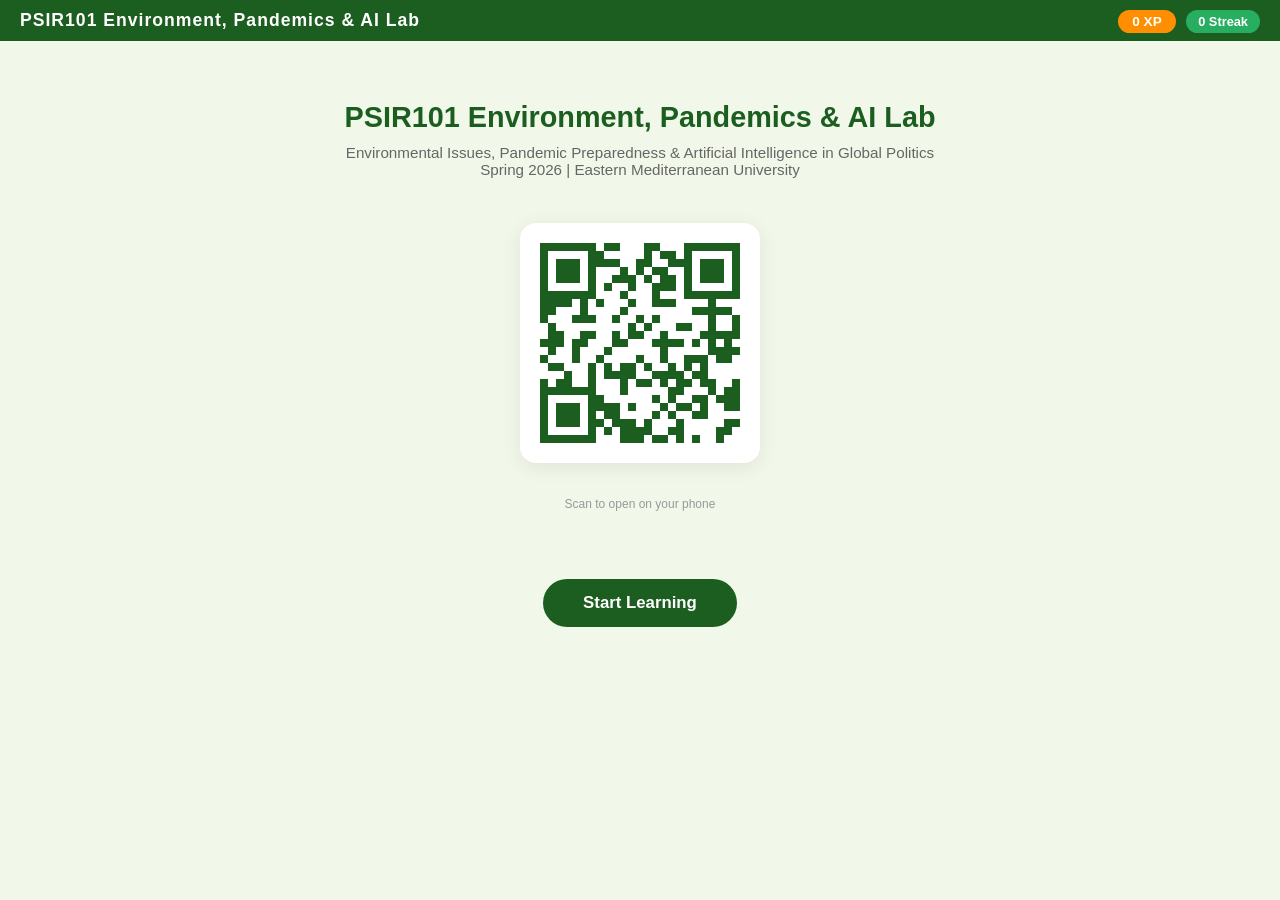
==== commit 82d4a7f3: "Update print statement from 'Hello' to 'Goodbye'" ====
--- a/environment.html
+++ b/environment.html
@@ -3,7 +3,7 @@
 <head>
 <meta charset="UTF-8">
 <meta name="viewport" content="width=device-width, initial-scale=1.0">
-<title>PSIR101 Environment Lab</title>
+<title>PSIR101 Environment, Pandemics &amp; AI Lab</title>
 <style>
 *{margin:0;padding:0;box-sizing:border-box}
 :root{
@@ -12,21 +12,16 @@
 --purple:#6a1b9a;--orange:#e67e22;--blue:#2980b9;
 }
 body{font-family:'Segoe UI',Roboto,Arial,sans-serif;background:var(--light);color:var(--dark);min-height:100vh}
-
 .topbar{background:var(--navy);color:#fff;padding:10px 20px;display:flex;align-items:center;justify-content:space-between;flex-wrap:wrap;gap:8px;position:sticky;top:0;z-index:100}
 .topbar h1{font-size:1.1em;letter-spacing:1px}
 .xp-badge{background:var(--gold);color:#fff;padding:4px 14px;border-radius:20px;font-weight:700;font-size:.85em}
 .streak-badge{background:var(--green);color:#fff;padding:4px 12px;border-radius:20px;font-weight:700;font-size:.8em;margin-left:6px}
-
 .tabs{display:flex;background:#fff;border-bottom:2px solid var(--mid);overflow-x:auto;padding:0 10px}
 .tab-btn{padding:12px 18px;border:none;background:none;cursor:pointer;font-size:.82em;font-weight:600;color:#888;white-space:nowrap;border-bottom:3px solid transparent;transition:.2s}
 .tab-btn:hover{color:var(--navy)}
 .tab-btn.active{color:var(--navy);border-bottom-color:var(--gold)}
-
 .container{max-width:900px;margin:0 auto;padding:20px}
-.panel{display:none}
-.panel.active{display:block}
-
+.panel{display:none}.panel.active{display:block}
 #landing{text-align:center;padding:40px 20px}
 #landing h2{color:var(--navy);font-size:1.8em;margin-bottom:10px}
 #landing p{color:#666;margin-bottom:25px;font-size:.95em}
@@ -34,17 +29,14 @@
 #qr-container canvas{display:block}
 .start-btn{display:inline-block;margin-top:25px;padding:14px 40px;background:var(--navy);color:#fff;border:none;border-radius:30px;font-size:1.05em;font-weight:700;cursor:pointer;transition:.2s}
 .start-btn:hover{background:var(--gold)}
-
 .card{background:#fff;border-radius:14px;padding:24px;margin-bottom:20px;box-shadow:0 2px 12px rgba(0,0,0,.06)}
 .card h3{color:var(--navy);margin-bottom:10px;font-size:1.05em}
 .card h4{color:var(--gold);font-size:.9em;margin-bottom:8px}
 .section-header{background:linear-gradient(135deg,var(--navy),#2e7d32);color:#fff;border-radius:14px;padding:20px 24px;margin-bottom:16px}
 .section-header h3{color:#fff;font-size:1.1em}
 .section-header p{color:rgba(255,255,255,.8);font-size:.82em;margin-top:4px}
-
 .video-wrap{position:relative;padding-bottom:56.25%;height:0;margin:12px 0;border-radius:10px;overflow:hidden}
 .video-wrap iframe{position:absolute;top:0;left:0;width:100%;height:100%;border:0}
-
 .reflect-q{background:var(--light);border-left:4px solid var(--gold);padding:14px 18px;margin:12px 0;border-radius:0 10px 10px 0;font-size:.88em}
 .reflect-options{display:flex;flex-direction:column;gap:8px;margin:10px 0}
 .reflect-opt{padding:10px 16px;background:#fff;border:2px solid var(--mid);border-radius:10px;cursor:pointer;font-size:.85em;transition:.2s}
@@ -58,7 +50,6 @@
 .reflect-btn:hover{background:var(--gold)}
 .reflect-btn:disabled{opacity:.5;cursor:default}
 .completed-badge{display:inline-block;background:var(--green);color:#fff;padding:3px 12px;border-radius:12px;font-size:.75em;font-weight:600}
-
 .sort-item{padding:12px 18px;background:#fff;border:2px solid var(--mid);border-radius:10px;margin:8px 0;cursor:pointer;font-size:.88em;transition:.2s;user-select:none}
 .sort-item:hover{border-color:var(--blue)}
 .sort-item.placed{opacity:.4;cursor:default}
@@ -70,7 +61,6 @@
 .sorted-item{padding:8px 14px;background:var(--light);border-radius:8px;margin:4px 0;font-size:.82em;display:inline-block}
 .sorted-item.correct{background:#eafaf1;border:1px solid var(--green)}
 .sorted-item.wrong{background:#fdedec;border:1px solid var(--accent)}
-
 .dim-card{background:#fff;border-radius:14px;padding:20px;margin-bottom:16px;box-shadow:0 2px 10px rgba(0,0,0,.06)}
 .dim-card .scenario{font-size:.9em;margin-bottom:12px;line-height:1.5}
 .dim-options{display:flex;flex-wrap:wrap;gap:8px;margin:8px 0}
@@ -81,7 +71,6 @@
 .dim-pill.wrong{background:var(--accent);color:#fff;border-color:var(--accent)}
 .dim-explain{background:#eafaf1;border-left:4px solid var(--green);padding:12px 16px;margin-top:10px;border-radius:0 10px 10px 0;font-size:.82em;display:none}
 .dim-explain.show{display:block}
-
 .match-grid{display:grid;grid-template-columns:1fr 1fr;gap:12px}
 .match-item{padding:12px 16px;background:#fff;border:2px solid var(--mid);border-radius:10px;cursor:pointer;font-size:.84em;text-align:center;transition:.2s;min-height:60px;display:flex;align-items:center;justify-content:center}
 .match-item:hover{border-color:var(--blue)}
@@ -89,37 +78,30 @@
 .match-item.matched{border-color:var(--green);background:#eafaf1;cursor:default}
 .match-item.wrong-flash{animation:wrongFlash .5s}
 @keyframes wrongFlash{0%,100%{background:#fff}50%{background:#fdedec}}
-
 .tl-item{padding:12px 18px;background:#fff;border:2px solid var(--mid);border-radius:10px;margin:6px 0;cursor:grab;font-size:.85em;display:flex;align-items:center;gap:10px;user-select:none}
 .tl-item .handle{color:var(--navy);font-weight:700;font-size:1.1em}
 .tl-item.dragging{opacity:.5}
 .tl-item.correct{border-color:var(--green);background:#eafaf1}
 .tl-item.wrong{border-color:var(--accent);background:#fdedec}
-
 .stat-grid{display:grid;grid-template-columns:repeat(auto-fit,minmax(150px,1fr));gap:14px;margin:16px 0}
 .stat-card{background:#fff;border-radius:14px;padding:20px;text-align:center;box-shadow:0 2px 10px rgba(0,0,0,.06)}
 .stat-card .num{font-size:2em;font-weight:800;color:var(--navy);display:block}
 .stat-card .lbl{font-size:.75em;color:#888;margin-top:2px}
 .progress-bar{height:10px;background:var(--mid);border-radius:5px;overflow:hidden;margin:6px 0}
 .progress-bar .fill{height:100%;background:linear-gradient(90deg,var(--navy),var(--gold));border-radius:5px;transition:width .4s}
-
 .result-banner{padding:16px 20px;border-radius:12px;text-align:center;margin:16px 0;font-weight:700;font-size:.95em}
 .result-banner.great{background:#eafaf1;color:var(--green)}
 .result-banner.good{background:#fef9e7;color:var(--gold)}
 .result-banner.try{background:#fdedec;color:var(--accent)}
-
 .reset-btn{padding:8px 20px;background:var(--accent);color:#fff;border:none;border-radius:8px;cursor:pointer;font-size:.85em;margin-top:12px}
 .check-btn{padding:10px 28px;background:var(--navy);color:#fff;border:none;border-radius:10px;cursor:pointer;font-size:.95em;font-weight:700;margin-top:14px}
 .check-btn:hover{background:var(--gold)}
-
 .sub-nav{display:flex;gap:8px;margin-bottom:16px;flex-wrap:wrap}
 .sub-btn{padding:8px 16px;border:2px solid var(--mid);background:#fff;border-radius:20px;cursor:pointer;font-size:.8em;font-weight:600;color:#666;transition:.2s}
 .sub-btn:hover{border-color:var(--navy);color:var(--navy)}
 .sub-btn.active{background:var(--navy);color:#fff;border-color:var(--navy)}
-
 .debate-prompt{background:#e8f5e9;border:2px solid #1b5e20;border-radius:12px;padding:18px;margin-top:14px;font-size:.88em;line-height:1.55}
 .debate-prompt strong{color:#1b5e20}
-
 @media(max-width:600px){
 .sort-zones{grid-template-columns:1fr}
 .match-grid{grid-template-columns:1fr}
@@ -130,15 +112,13 @@
 </style>
 </head>
 <body>
-
 <div class="topbar">
-  <h1>PSIR101 Environment Lab</h1>
+  <h1>PSIR101 Environment, Pandemics &amp; AI Lab</h1>
   <div>
     <span class="xp-badge" id="xpDisplay">0 XP</span>
     <span class="streak-badge" id="streakDisplay">0 Streak</span>
   </div>
 </div>
-
 <div class="tabs" id="tabBar" style="display:none">
   <button class="tab-btn active" data-tab="videos">Video &amp; Case Reflections</button>
   <button class="tab-btn" data-tab="sorter">Myth, Reality, or Complicated?</button>
@@ -148,13 +128,12 @@
   <button class="tab-btn" data-tab="debate">Debate Arena</button>
   <button class="tab-btn" data-tab="stats">My Stats</button>
 </div>
-
 <div class="container">
 
 <!-- LANDING -->
 <div id="landing">
-  <h2>PSIR101 Environment Lab</h2>
-  <p>Environmental Issues in Global Politics &mdash; Interactive Study App<br>Spring 2026 | Eastern Mediterranean University</p>
+  <h2>PSIR101 Environment, Pandemics &amp; AI Lab</h2>
+  <p>Environmental Issues, Pandemic Preparedness &amp; Artificial Intelligence in Global Politics<br>Spring 2026 | Eastern Mediterranean University</p>
   <div id="qr-container"></div>
   <p style="font-size:.75em;color:#999;margin-top:10px">Scan to open on your phone</p>
   <br>
@@ -167,7 +146,9 @@
     <button class="sub-btn active" data-sec="secA">A: The Anthropocene</button>
     <button class="sub-btn" data-sec="secB">B: Climate Governance</button>
     <button class="sub-btn" data-sec="secC">C: Climate Justice</button>
-    <button class="sub-btn" data-sec="secD">D: On Your Doorstep &mdash; Cyprus</button>
+    <button class="sub-btn" data-sec="secD">D: Pandemic Preparedness</button>
+    <button class="sub-btn" data-sec="secE">E: AI &amp; Global Politics</button>
+    <button class="sub-btn" data-sec="secF">F: On Your Doorstep</button>
   </div>
   <div id="vidSections"></div>
 </div>
@@ -176,7 +157,7 @@
 <div class="panel" id="panel-sorter">
   <div class="card">
     <h3>Concept Sorter: Myth, Reality, or It's Complicated?</h3>
-    <p style="font-size:.85em;color:#666">Sort each statement about environmental politics. 10 XP per correct answer.</p>
+    <p style="font-size:.85em;color:#666">Sort each statement about environment, pandemics, and AI in global politics. 10 XP per correct answer.</p>
   </div>
   <div id="sorterItems"></div>
   <div class="sort-zones">
@@ -212,7 +193,7 @@
 <!-- TIMELINE -->
 <div class="panel" id="panel-timeline">
   <div class="card">
-    <h3>Timeline Sort: Environmental Milestones</h3>
+    <h3>Timeline Sort: Environment, Health &amp; Technology Milestones</h3>
     <p style="font-size:.85em;color:#666">Drag events into chronological order (earliest at top). 20 XP for perfect order.</p>
   </div>
   <div id="tlItems"></div>
@@ -224,7 +205,7 @@
 <div class="panel" id="panel-debate">
   <div class="card">
     <h3>Debate Arena</h3>
-    <p style="font-size:.85em;color:#666">No right answers &mdash; just hard questions. Use these for tutorial discussion or essay brainstorming.</p>
+    <p style="font-size:.85em;color:#666">No right answers \u2014 just hard questions. Use these for tutorial discussion or essay brainstorming.</p>
   </div>
   <div id="debateItems"></div>
 </div>
@@ -240,10 +221,8 @@
 </div>
 
 <script>
-// ═══════════════════════════════════════
-// QR
-// ═══════════════════════════════════════
-const QR=(function(){function g(d){
+// ═══════ QR ═══════
+const QR=(function(){function g(){
 const c=document.createElement('canvas');const sz=200;c.width=sz;c.height=sz;const x=c.getContext('2d');
 x.fillStyle='#fff';x.fillRect(0,0,sz,sz);x.fillStyle='#1b5e20';
 const bs=8;for(let r=0;r<25;r++)for(let cl=0;cl<25;cl++){if(Math.random()>.55||(r<7&&cl<7)||(r<7&&cl>17)||(r>17&&cl<7))x.fillRect(cl*bs,r*bs,bs,bs);}
@@ -251,9 +230,7 @@
 fp(0,0);fp(18*bs,0);fp(0,18*bs);return c;}
 return{generate:g};})();
 
-// ═══════════════════════════════════════
-// STATE
-// ═══════════════════════════════════════
+// ═══════ STATE ═══════
 let xp=0,streak=0,maxStreak=0;
 const done={sorter:false,theory:false,match:false,timeline:false,videos:{}};
 function addXP(n){xp+=n;document.getElementById('xpDisplay').textContent=xp+' XP';}
@@ -261,200 +238,240 @@
 function breakStreak(){streak=0;document.getElementById('streakDisplay').textContent='0 Streak';}
 function shuffle(a){for(let i=a.length-1;i>0;i--){const j=Math.floor(Math.random()*(i+1));[a[i],a[j]]=[a[j],a[i]];}return a;}
 
-// ═══════════════════════════════════════
-// VIDEO DATA
-// ═══════════════════════════════════════
+// ═══════ VIDEO DATA ═══════
 const VID_DATA={
 secA:{
   title:"A: The Anthropocene \u2014 Humans as a Geological Force",
-  desc:"We have entered a new epoch: one defined not by tectonic plates or asteroid impacts, but by human activity. What does this mean for global politics?",
+  desc:"We have entered a new epoch defined not by tectonic plates but by human activity. What does this mean for global politics? (Baylis, Smith & Owens, pp. 387\u2013404)",
   items:[
-    {id:"a1",type:"video",title:"The Anthropocene: Where on Earth Are We Going? (University of Cambridge)",yt:"HvD0TgE34HA",
-     q:"The video describes humanity as a geological force reshaping the planet. The Baylis, Smith & Owens chapter by Owen Greene frames environmental issues as a challenge to the state-centric international system. Why?",
-     opts:["Because the environment is not politically important","Because environmental problems \u2014 climate change, biodiversity loss, ocean acidification \u2014 cross borders, operate on timescales longer than election cycles, and cannot be solved by any single state acting alone","Because only scientists should deal with environmental issues, not states"],
+    {id:"a1",type:"video",title:"Global Environmental Problems and the Anthropocene (RIHN)",yt:"pB8Y-TthFFA",
+     q:"This video outlines the scale of human impact on the Earth system. Greene (in Baylis, Smith & Owens) frames environmental issues as a challenge to the state-centric international system. Why?",
+     opts:["Because the environment is not politically important","Because environmental problems \u2014 climate change, biodiversity loss, ocean acidification \u2014 cross borders, operate on timescales longer than election cycles, and cannot be solved by any single state acting alone","Because only scientists should deal with environmental issues"],
      correct:1,
      model:"Greene's core argument is that environmental issues expose the limits of the Westphalian system. The atmosphere does not respect borders. A factory in China affects rainfall in the Sahel. Deforestation in Brazil changes the global carbon cycle. These problems are collective action challenges that require governance beyond the state \u2014 but the international system is built on state sovereignty and national interest. This tension \u2014 between the borderless nature of environmental problems and the bordered nature of political authority \u2014 is the central puzzle of environmental politics in IR."},
     {id:"a2",type:"video",title:"What Is the Tragedy of the Commons? (TED-Ed)",yt:"CxC161GvMPc",
-     q:"Hardin's 'Tragedy of the Commons' (1968) argues that rational individual actors will inevitably overexploit shared resources. Elinor Ostrom won the Nobel Prize for showing this isn't always true. What did she find?",
+     q:"Hardin\u2019s \u2018Tragedy of the Commons\u2019 (1968) argues that rational individual actors will inevitably overexploit shared resources. Elinor Ostrom won the Nobel Prize for showing this isn\u2019t always true. What did she find?",
      opts:["That governments should privatise all resources","That communities can and do develop their own governance rules to manage shared resources sustainably \u2014 without either privatisation or top-down state control","That the tragedy of the commons is inevitable and cannot be prevented"],
      correct:1,
-     model:"Ostrom studied real-world cases \u2014 fisheries, irrigation systems, forests \u2014 where communities developed institutional rules to prevent overexploitation. Her key insight was that the choice is not just 'privatise or nationalise.' There is a third option: collective self-governance through norms, monitoring, and graduated sanctions. For IR scholars, this matters because it suggests global environmental governance doesn't have to follow the top-down model of a world government. It can emerge from networked, overlapping institutions \u2014 what some scholars call 'polycentric governance.' The Paris Agreement, with its bottom-up nationally determined contributions, reflects this Ostromian logic."},
+     model:"Ostrom studied real-world cases \u2014 fisheries, irrigation systems, forests \u2014 where communities developed institutional rules to prevent overexploitation. Her key insight was that the choice is not just \u2018privatise or nationalise.\u2019 There is a third option: collective self-governance through norms, monitoring, and graduated sanctions. For IR scholars, this matters because it suggests global environmental governance doesn\u2019t have to follow the top-down model of a world government. It can emerge from networked, overlapping institutions \u2014 what some scholars call \u2018polycentric governance.\u2019 The Paris Agreement, with its bottom-up nationally determined contributions, reflects this Ostromian logic."},
     {id:"a3",type:"case",title:"Case Study: The Aral Sea \u2014 A Man-Made Environmental Catastrophe",
-     text:"The Aral Sea, once the world's fourth-largest lake (shared by Kazakhstan and Uzbekistan), lost 90% of its volume between 1960 and 2010. Soviet central planners diverted the rivers feeding it to irrigate cotton fields. The result: a toxic dust bowl , collapsed fisheries, respiratory disease epidemics, and economic devastation for millions of people. It is one of the most dramatic examples of how political decisions about resource use can destroy an ecosystem \u2014 and the communities that depend on it. Today, Kazakhstan's North Aral Sea has partially recovered thanks to a World Bank-funded dam project, but the South Aral Sea (Uzbekistan) remains largely dead.",
-     q:"The Aral Sea disaster was caused by Soviet central planning, not by the 'tragedy of the commons.' What does this tell us about the relationship between political systems and environmental outcomes?",
+     text:"The Aral Sea, once the world\u2019s fourth-largest lake (shared by Kazakhstan and Uzbekistan), lost 90% of its volume between 1960 and 2010. Soviet central planners diverted the rivers feeding it to irrigate cotton fields. The result: a toxic dust bowl, collapsed fisheries, respiratory disease epidemics, and economic devastation for millions. Today, Kazakhstan\u2019s North Aral Sea has partially recovered thanks to a World Bank-funded dam project, but the South Aral Sea remains largely dead.",
+     q:"The Aral Sea disaster was caused by Soviet central planning, not by the \u2018tragedy of the commons.\u2019 What does this tell us about the relationship between political systems and environmental outcomes?",
      opts:["That democracies never cause environmental damage","That environmental destruction is not just about individual greed \u2014 it can be caused by state policy itself, especially when decision-makers are insulated from the consequences of their choices","That the Soviet Union was uniquely bad and no other political system causes environmental harm"],
      correct:1,
-     model:"The Aral Sea case complicates simple narratives. Hardin blamed individual rational actors; the Aral Sea was destroyed by a centralised state making top-down decisions. The lesson is structural: environmental destruction occurs when decision-makers do not bear the costs of their decisions. Soviet planners in Moscow gained cotton production; Uzbek and Kazakh communities lost their lake, their health, and their livelihoods. This pattern \u2014 costs externalised onto vulnerable communities \u2014 recurs globally: from oil extraction in the Niger Delta to air pollution in Delhi to water contamination in Flint, Michigan. Environmental politics is always also a question of power and justice."}
+     model:"The Aral Sea case complicates simple narratives. Hardin blamed individual rational actors; the Aral Sea was destroyed by a centralised state making top-down decisions. The lesson is structural: environmental destruction occurs when decision-makers do not bear the costs of their decisions. Soviet planners in Moscow gained cotton production; Uzbek and Kazakh communities lost their lake, their health, and their livelihoods. This pattern \u2014 costs externalised onto vulnerable communities \u2014 recurs globally."}
   ]
 },
 secB:{
-  title:"B: Climate Governance \u2014 From Rio to COP29 (and Beyond)",
-  desc:"Three decades of climate negotiations. What has been achieved? What has failed? And what does the US withdrawal mean?",
+  title:"B: Climate Governance \u2014 From Rio to COP30",
+  desc:"Three decades of climate negotiations. What has been achieved? What has failed? And where does COP30 in Bel\u00e9m leave us?",
   items:[
     {id:"b1",type:"video",title:"The Paris Agreement Explained (UNFCCC)",yt:"WiGD0OgK2ug",
-     q:"The Paris Agreement (2015) uses nationally determined contributions (NDCs) \u2014 each country sets its own targets. A realist would see this as a fatal weakness; a liberal institutionalist might see it as a pragmatic strength. Who is right?",
-     opts:["The realist \u2014 without enforcement, states will free-ride and the agreement is meaningless","The liberal \u2014 bottom-up commitments generate broader participation and create a ratchet mechanism for increasing ambition over time","Neither \u2014 climate change cannot be addressed through international agreements at all"],
-     correct:1,
-     model:"Both perspectives have merit, but the liberal argument is analytically stronger here. The Kyoto Protocol (1997) used top-down, binding targets \u2014 and the US never ratified it, Canada withdrew, and developing countries had no obligations. Paris learned from Kyoto's failure: by letting each state set its own NDC, it achieved near-universal participation (196 parties). The ratchet mechanism (a 'Global Stocktake' every 5 years) creates pressure to increase ambition. The realist critique is valid \u2014 there is no enforcement \u2014 but the alternative (a binding treaty that major emitters refuse to join) is worse. Paris is imperfect, but it reflects an Ostromian insight: participation matters more than perfection."},
-    {id:"b2",type:"case",title:"Case Study: The US Withdrawal from the Paris Agreement (Again)",
-     text:"On 20 January 2025, President Trump signed an executive order withdrawing the United States from the Paris Agreement for the second time (he also withdrew in 2017; Biden rejoined in 2021). The US is the world's largest historical emitter of greenhouse gases and the second-largest current emitter. Its withdrawal removes approximately 14% of global emissions from the agreement's framework and sends a powerful political signal: the world's most powerful state does not consider climate change a priority. The withdrawal does not exit the US from the UNFCCC itself, but it removes the US from the Paris Agreement's review and accountability mechanisms.",
-     q:"What does the repeated US withdrawal from Paris tell us about the relationship between domestic politics and international environmental governance?",
-     opts:["Nothing \u2014 the US is just one country","International environmental agreements are only as durable as the domestic political coalitions that support them \u2014 when governments change, commitments can be reversed, exposing the fragility of treaty-based governance","The Paris Agreement doesn't matter anyway"],
-     correct:1,
-     model:"The US oscillation (in-out-in-out) illustrates a fundamental tension in environmental governance: international commitments require domestic political sustainability. Climate policy in the US is deeply partisan \u2014 Democratic administrations join agreements, Republican administrations withdraw. This makes the US an unreliable partner and undermines the entire cooperative framework. For other states, it raises the question: why should we sacrifice economic growth to meet climate targets if the world's largest historical emitter won't participate? A constructivist would note that the norm of climate responsibility has still spread \u2014 US states, cities, and corporations maintain their own climate commitments regardless of federal policy. But the structural damage of repeated withdrawal is real."},
-    {id:"b3",type:"video",title:"COP29 Baku: What Was Agreed? (Chatham House)",yt:"uZe20yZFGoA",
-     q:"COP29 in Baku (November 2024) agreed on a new climate finance goal of $300 billion per year by 2035 for developing countries. Many Global South delegates called this 'a betrayal.' Why?",
-     opts:["Because $300 billion is more than enough","Because developing countries had demanded $1.3 trillion per year based on their actual adaptation and mitigation needs \u2014 the agreed figure covers less than a quarter of what's needed and relies heavily on private finance rather than guaranteed public funds","Because the Global South doesn't want climate finance"],
-     correct:1,
-     model:"The Baku outcome exposed the deep North-South divide in climate politics. Developing countries face the highest costs of climate change (floods, droughts, sea-level rise, crop failure) despite contributing least to the problem historically. They needed $1.3 trillion per year; they got a promise of $300 billion, much of it in loans rather than grants, and much of it contingent on mobilising private finance (which may never materialise). The African Group, AOSIS (small island states), and LDCs all expressed anger. This is the climate justice gap in numbers: the countries most vulnerable to climate change have the least power in negotiations, and the countries most responsible have the most power to set the terms."}
+     q:"The Paris Agreement uses nationally determined contributions (NDCs). A realist sees fatal weakness; a liberal institutionalist sees pragmatic strength. Who is more persuasive?",
+     opts:["The realist \u2014 without enforcement, states will free-ride","The liberal \u2014 bottom-up commitments generate broader participation and create a ratchet mechanism for increasing ambition over time","Neither \u2014 climate change cannot be addressed through international agreements"],
+     correct:1,
+     model:"Both perspectives have merit, but the liberal argument is analytically stronger here. Kyoto (1997) used top-down binding targets \u2014 and the US never ratified, Canada withdrew, and developing countries had no obligations. Paris learned from Kyoto\u2019s failure: by letting each state set its own NDC, it achieved near-universal participation. The ratchet mechanism (Global Stocktake every 5 years) creates pressure to increase ambition. Paris is imperfect, but it reflects an Ostromian insight: participation matters more than perfection."},
+    {id:"b2",type:"case",title:"Case Study: COP30 in Bel\u00e9m (November 2025) \u2014 The \u2018Global Mutir\u00e3o\u2019",
+     text:"COP30 in Bel\u00e9m, Brazil (November 2025) was billed as the \u2018COP of truth and implementation\u2019 \u2014 marking 10 years since Paris. The outcome was the \u2018Global Mutir\u00e3o\u2019 (a Tupi-Guarani word meaning collective effort). Key results: a voluntary plan to curb fossil fuels (but no binding roadmap to phase them out); a goal to triple adaptation finance by 2035; a new \u2018Bel\u00e9m Mission to 1.5\u00b0C\u2019; and AI was included in the COP Action Agenda for the first time as a strategic theme. The leaders of the US, China, and India were notably absent from the summit. A fire broke out in the Blue Zone, forcing evacuations. Many developing countries criticised the outcomes as insufficiently ambitious.",
+     q:"COP30 included AI in its agenda for the first time. PBS NewsHour reported that AI was \u2018both praised and criticised\u2019 at the talks. Why might AI be both an opportunity and a threat for climate action?",
+     opts:["AI is purely beneficial for climate \u2014 there are no downsides","AI can optimise energy grids, improve climate modelling, and accelerate clean technology \u2014 but it also consumes enormous energy (data centres), increases emissions, and raises questions about corporate power and accountability","AI has nothing to do with climate change"],
+     correct:1,
+     model:"COP30\u2019s AI debate captured a genuine paradox. On the opportunity side: AI can optimise renewable energy grids, improve weather and climate modelling, accelerate materials science for batteries and solar cells, and help monitor deforestation in real time. On the threat side: training a single large language model can emit as much CO2 as five cars over their lifetimes; global data centre energy demand is projected to double by 2030; and the tech companies promoting \u2018AI for climate\u2019 are also the ones building massive, energy-hungry infrastructure. As one COP30 expert put it, AI is \u2018a completely unregulated beast.\u2019 The question is whether AI\u2019s climate benefits will outweigh its climate costs \u2014 and who controls that calculation."},
+    {id:"b3",type:"case",title:"Reading: The US Withdrawal from the Paris Agreement (Again, January 2025)",
+     text:"On 20 January 2025, President Trump signed an executive order withdrawing the US from the Paris Agreement for the second time. The US is the world\u2019s largest historical emitter and second-largest current emitter. Its withdrawal removes ~14% of global emissions from the framework and sends a powerful signal: the world\u2019s most powerful state does not consider climate change a priority. The withdrawal does not exit the US from the UNFCCC itself.",
+     q:"What does the repeated US withdrawal tell us about the relationship between domestic politics and international environmental governance?",
+     opts:["Nothing \u2014 the US is just one country","International environmental agreements are only as durable as the domestic political coalitions that support them \u2014 when governments change, commitments can be reversed, exposing the fragility of treaty-based governance","The Paris Agreement doesn\u2019t matter anyway"],
+     correct:1,
+     model:"The US oscillation (in-out-in-out) illustrates a fundamental tension: international commitments require domestic political sustainability. Climate policy in the US is deeply partisan. This makes the US an unreliable partner and undermines the entire cooperative framework. A constructivist would note that climate norms have still spread \u2014 US states, cities, and corporations maintain commitments regardless. But the structural damage of repeated withdrawal is real."}
   ]
 },
 secC:{
   title:"C: Climate Justice \u2014 Who Pays for the Crisis?",
   desc:"Climate change is not experienced equally. Who caused it? Who suffers most? And who should pay?",
   items:[
-    {id:"c1",type:"video",title:"Climate Justice Explained (Mary Robinson Foundation)",yt:"EpzN6QngayM",
-     q:"The concept of 'common but differentiated responsibilities' (CBDR) is central to the UNFCCC. What does it mean, and why is it so politically contentious?",
-     opts:["All countries share equal responsibility for climate change","All countries share the responsibility to act on climate change, but developed countries bear a greater responsibility because they caused the problem historically and have greater capacity to act \u2014 this is contentious because it implies different obligations for different states","Developing countries are solely responsible for reducing emissions"],
-     correct:1,
-     model:"CBDR is the foundational principle of climate justice in international law. It acknowledges a historical fact: the UK, US, and Europe industrialised by burning fossil fuels for 200 years, accumulating atmospheric CO2 that causes today's warming. Developing countries did not cause the problem but suffer its worst effects. CBDR says: everyone must act, but the rich countries must act first and must provide financial and technical support to developing countries. This is contentious because developed countries (especially the US) resist differentiated obligations, arguing that major developing-country emitters like China and India must also reduce emissions. China responds: you emitted for 200 years to get rich; we've emitted for 30 years to lift a billion people out of poverty. The argument is both moral and structural."},
+    {id:"c1",type:"video",title:"Inside AI\u2019s Complicated Climate Impact (The Weather Channel, Nov 2025)",yt:"HDmgFkg3QeI",
+     q:"This report explores AI\u2019s dual role in climate \u2014 both as a tool for solutions and as a source of massive energy consumption. How does this connect to the concept of \u2018common but differentiated responsibilities\u2019 (CBDR)?",
+     opts:["It doesn\u2019t \u2014 AI is a separate issue from climate justice","The AI industry is concentrated in wealthy countries (US, China) whose data centres consume vast energy, contributing disproportionately to emissions \u2014 while the climate costs (droughts, floods, heat) fall disproportionately on the Global South. This mirrors the CBDR logic: those who benefit most from the system bear the greatest responsibility","Developing countries should build their own data centres to solve the problem"],
+     correct:1,
+     model:"CBDR is the foundational principle of climate justice: everyone must act, but rich countries bear greater responsibility because they caused the problem and have greater capacity. The AI boom intensifies this dynamic. US tech companies are building massive data centres that could add the equivalent of a mid-sized country\u2019s emissions to the global total by 2030. The profits flow to Silicon Valley; the climate consequences flow to Bangladesh, the Sahel, and small island states. This is the climate justice argument applied to the digital economy: who benefits from AI, and who pays the environmental cost?"},
     {id:"c2",type:"case",title:"Case Study: Small Island Developing States (SIDS) and the 1.5\u00b0C Target",
-     text:"For small island developing states like Tuvalu, the Marshall Islands, Kiribati, and the Maldives, climate change is not a future threat \u2014 it is an existential present reality. Rising sea levels threaten to make these nations literally uninhabitable within decades. At COP21 (Paris, 2015), SIDS led the campaign for the 1.5\u00b0C target (rather than the 2\u00b0C target preferred by larger states), arguing that 2\u00b0C of warming would be a death sentence for their nations. Their slogan: '1.5 to Stay Alive.' The target was included in the Paris Agreement, but current national pledges put the world on track for 2.5\u20133\u00b0C of warming. In 2024, Vanuatu led a campaign to request an advisory opinion from the International Court of Justice on states' obligations regarding climate change \u2014 using international law to hold major emitters accountable.",
+     text:"For SIDS like Tuvalu, the Marshall Islands, and the Maldives, climate change is an existential present reality. At COP21 (Paris, 2015), SIDS led the campaign for the 1.5\u00b0C target: \u20181.5 to Stay Alive.\u2019 Current NDCs put the world on track for 2.5\u20133\u00b0C. In 2024, Vanuatu led a campaign to request an ICJ advisory opinion on states\u2019 climate obligations.",
      q:"SIDS contribute almost nothing to global emissions but face the most severe consequences. What concept from IR theory best captures this structural injustice?",
-     opts:["Balance of power \u2014 SIDS need to build military alliances","Structural violence \u2014 the international system produces harm to vulnerable communities through its normal functioning, not through direct military force","Deterrence \u2014 SIDS should threaten retaliation"],
-     correct:1,
-     model:"Johan Galtung's concept of structural violence is directly applicable: harm is produced not by a specific actor attacking SIDS, but by the normal functioning of the global economic system (fossil fuel extraction, industrial production, consumption patterns in wealthy countries). No one declared war on Tuvalu, but Tuvalu may disappear because of emissions produced overwhelmingly by countries thousands of miles away. This is violence without a gun \u2014 and it is the central injustice of the climate crisis. The ICJ advisory opinion campaign represents SIDS' attempt to use international law (a liberal tool) to address a problem created by structural power asymmetry (a critical/Marxist insight). Whether the law can overcome power is the question."},
-    {id:"c3",type:"video",title:"Loss and Damage: Climate Finance's Missing Piece (Al Jazeera)",yt:"kcs0MK3EDN0",
-     q:"'Loss and damage' refers to the harms caused by climate change that go beyond what communities can adapt to. Why did it take until COP27 (2022) to establish a Loss and Damage Fund, and why is it still controversial?",
-     opts:["Because loss and damage is not a real concept","Because developed countries resisted for decades, fearing that a Loss and Damage Fund would imply legal liability and open the door to climate reparations \u2014 they eventually agreed to a fund but insisted it was based on 'solidarity,' not liability","Because developing countries did not want a fund"],
-     correct:1,
-     model:"Loss and damage is the most politically charged concept in climate negotiations because it points directly at responsibility. If Bangladesh loses coastline to sea-level rise caused by emissions from the US and EU, who pays? Developed countries blocked the concept for 30 years because acknowledging loss and damage could create legal liability \u2014 essentially, climate debt. At COP27 in Sharm el-Sheikh, the dam broke: developing countries, led by Pakistan (which had just experienced catastrophic flooding), forced the creation of a Loss and Damage Fund. But the fund's capitalisation is tiny ($700 million pledged at COP28, against trillions in estimated losses), and the language carefully avoids 'liability' or 'compensation.' It is framed as 'solidarity.' The gap between the language and the reality is the gap between what justice demands and what power permits."}
+     opts:["Balance of power","Structural violence \u2014 the international system produces harm through its normal functioning, not through direct military force","Deterrence"],
+     correct:1,
+     model:"Galtung\u2019s structural violence is directly applicable: harm is produced not by a specific actor attacking SIDS, but by the normal functioning of the global economic system. No one declared war on Tuvalu, but Tuvalu may disappear because of emissions produced overwhelmingly by distant countries. The ICJ campaign represents SIDS\u2019 attempt to use international law (a liberal tool) to address a problem created by structural power asymmetry (a critical insight). Whether law can overcome power is the question."},
+    {id:"c3",type:"case",title:"Reading: Loss and Damage \u2014 From COP27 to COP30",
+     text:"At COP27 (2022), developing countries forced the creation of a Loss and Damage Fund. At COP28 (2023), $700 million was pledged \u2014 against trillions in estimated losses. At COP29 (Baku, 2024), $300 billion/year was agreed for climate finance \u2014 but developing countries had demanded $1.3 trillion. At COP30 (Bel\u00e9m, 2025), adaptation finance was set to triple by 2035, but no binding fossil-fuel roadmap emerged. The pattern: incremental progress, massive gaps.",
+     q:"Why did it take until 2022 to establish a Loss and Damage Fund?",
+     opts:["Because loss and damage is not a real concept","Because developed countries resisted for decades, fearing that a fund would imply legal liability and open the door to climate reparations","Because developing countries did not want a fund"],
+     correct:1,
+     model:"Loss and damage is the most politically charged concept in climate negotiations because it points directly at responsibility. Developed countries blocked it for 30 years because acknowledging it could create legal liability \u2014 climate debt. The fund\u2019s creation was a victory; its underfunding reveals the limits of that victory. The gap between the language (\u2018solidarity\u2019) and the reality (\u2018liability avoided\u2019) is the gap between what justice demands and what power permits."}
   ]
 },
 secD:{
-  title:"D: On Your Doorstep \u2014 Cyprus and the Eastern Mediterranean",
+  title:"D: Pandemic Preparedness \u2014 The World Is Not Ready",
+  desc:"Required reading: Osterholm & Olshaker (2024), \u2018The World Is Not Ready for the Next Pandemic,\u2019 Foreign Affairs. Why does this matter for IR?",
+  items:[
+    {id:"d1",type:"case",title:"Reading: Osterholm & Olshaker (2024), \u2018The World Is Not Ready for the Next Pandemic\u2019 \u2014 Foreign Affairs",
+     text:"Less than five years after COVID-19, the world remains dangerously unprepared. H5N1 avian influenza is mutating and infecting mammals, including dairy cattle. Governments have failed to invest in better vaccines, global manufacturing capacity, or distribution networks. The US stockpile of H5N1 vaccine covers only 0.7% of the population. Global production capacity could vaccinate at most 25% of the world\u2019s population in a pandemic\u2019s first year. Osterholm and Olshaker argue for a \u2018military model\u2019 of pandemic preparedness: massive, sustained investment in vaccines, antivirals, and infrastructure \u2014 because a pandemic \u2018could prove far more deadly than any military conflict since WWII.\u2019",
+     q:"Osterholm and Olshaker argue pandemic preparedness should follow a \u2018military model\u2019 of investment. Why is this framing significant for IR?",
+     opts:["It isn\u2019t \u2014 pandemics are a domestic health issue, not an IR issue","It reframes health as a security issue: if a pandemic can kill more people than a war, then biological security deserves the same investment as military security \u2014 this is securitisation of health","It means we should use the military to fight pandemics"],
+     correct:1,
+     model:"This is a textbook case of securitisation (Copenhagen School): by framing pandemics as security threats comparable to military conflict, Osterholm and Olshaker argue for extraordinary measures \u2014 massive public investment, stockpiling, infrastructure. The IR implications are profound: pandemic preparedness is a global collective action problem (like climate) that requires international cooperation (vaccine distribution, surveillance networks, supply chains). COVID showed what happens when cooperation fails: vaccine nationalism, supply chain collapse, and massive inequality in access. The reading connects directly to this week\u2019s overarching theme: global governance challenges that cross borders and resist state-centric solutions."},
+    {id:"d2",type:"case",title:"Case Study: COVID-19 and Vaccine Nationalism",
+     text:"During COVID-19, wealthy countries secured the vast majority of early vaccine doses through advance purchase agreements. By mid-2021, high-income countries had vaccinated over 50% of their populations while many African countries had vaccinated less than 2%. COVAX, the global initiative to ensure equitable distribution, was chronically underfunded and outbid by rich nations. The result: a two-track pandemic where wealth determined survival. South Africa and India proposed a TRIPS waiver at the WTO to allow generic vaccine production; it was blocked for over a year by the US and EU.",
+     q:"Vaccine nationalism during COVID-19 illustrates which fundamental tension in global governance?",
+     opts:["There is no tension \u2014 every country has the right to protect its own citizens first","The tension between national self-interest (securing vaccines for your own population) and global collective action (a pandemic cannot be ended anywhere until it is ended everywhere \u2014 variants evolve in unvaccinated populations and spread back to vaccinated ones)","Vaccines should not be shared internationally"],
+     correct:1,
+     model:"Vaccine nationalism is the pandemic equivalent of free-riding in climate politics. A realist says: of course states prioritise their own citizens. A liberal says: but the virus doesn\u2019t respect borders \u2014 unvaccinated populations become breeding grounds for new variants that undermine everyone\u2019s protection. A Marxist says: the patent system allowed pharmaceutical companies to profit from publicly funded research while billions went unvaccinated. The TRIPS waiver debate is the pandemic version of climate\u2019s loss and damage argument: who has the right to produce the tools of survival, and who controls access?"},
+    {id:"d3",type:"case",title:"Connecting the Dots: Pandemics, Climate, and AI",
+     text:"The three themes of this week are not separate \u2014 they are deeply interconnected. Climate change increases pandemic risk by disrupting ecosystems, pushing wildlife into closer contact with humans (zoonotic spillover), and weakening health infrastructure through extreme weather. AI can accelerate vaccine development and disease surveillance but also consumes enormous energy, worsening the climate crisis. Pandemic preparedness requires the same global governance architecture (international cooperation, equitable resource distribution, institutional trust) that climate action requires \u2014 and faces the same obstacles (sovereignty, inequality, free-riding).",
+     q:"How are climate change, AI, and pandemic preparedness linked? (This is one of your discussion questions.)",
+     opts:["They are not linked \u2014 these are separate policy areas","Climate change increases pandemic risk (zoonotic spillover, weakened health systems); AI can help address both but also worsens climate change (energy consumption); and all three require the same global governance solutions that states have repeatedly failed to deliver","AI will solve both climate change and pandemics automatically"],
+     correct:1,
+     model:"The connection is structural: all three are transnational collective action problems that the state-centric international system struggles to address. Climate disrupts ecosystems, creating conditions for new pathogens (the next pandemic may come from a melting permafrost or a displaced bat colony). AI could model disease outbreaks or optimise vaccine distribution \u2014 but the same AI infrastructure accelerates emissions. And the governance gaps are identical: sovereignty blocks cooperation, inequality distorts outcomes, and short-term national interest overrides long-term collective survival. Greene\u2019s chapter makes exactly this point: environmental issues reveal the limits of the Westphalian system. Pandemics and AI extend the same argument."}
+  ]
+},
+secE:{
+  title:"E: AI & Global Politics \u2014 The New Frontier of Great-Power Competition",
+  desc:"Is AI the new arms race? Who\u2019s winning? And what are the risks?",
+  items:[
+    {id:"e1",type:"video",title:"Cold War 2.0: America\u2019s AI War with China (Battle Lines, Jan 2025)",yt:"qE8qBQlcU6A",
+     q:"This documentary frames US-China AI competition as a new Cold War. Colin Kahl (Foreign Affairs, Jan 2026) argues that \u2018the myth of the AI race\u2019 is that there will be a single winner. Who is more persuasive?",
+     opts:["The \u2018Cold War 2.0\u2019 framing \u2014 one side will win decisively","Kahl\u2019s argument: the AI race is fragmenting across multiple dimensions (models, compute, diffusion, embodied AI) and neither the US nor China is likely to dominate all of them \u2014 the result is \u2018AI bipolarity,\u2019 not a single winner","AI competition is irrelevant to global politics"],
+     correct:1,
+     model:"Kahl\u2019s Foreign Affairs essay makes a sophisticated argument: the AI race is not a single sprint but a \u2018decathlon.\u2019 The US leads in frontier models and compute (chips, data centres). China leads in deployment and embodied AI (robots, factories, infrastructure). Chinese firms embrace open-weight models that spread globally; US firms use proprietary closed systems. The result is not victory for one side but an asymmetric bipolarity where each dominates different parts of the AI ecosystem. This matters for IR because it means the AI competition will not produce a clear winner \u2014 and managing the shared risks (autonomous weapons, deepfakes, cyber attacks) requires dialogue between rivals, not just competition."},
+    {id:"e2",type:"video",title:"Artificial Intelligence in 2025 (60 Minutes)",yt:"KpOcUrPdx-4",
+     q:"The 60 Minutes report covers AI\u2019s rapid advancement and the warnings from industry leaders about safety risks. The Stimson Center (Jan 2026) argues \u2018America is running the wrong AI race.\u2019 What do they mean?",
+     opts:["America should stop developing AI entirely","The US is focused on building the most powerful frontier models, but the real race is about deployment at scale and public trust \u2014 China is ahead on both because it embeds AI into factories, infrastructure, and public services while 72% of Chinese citizens trust AI vs. only 32% in Western democracies","America is winning the AI race and should not change strategy"],
+     correct:1,
+     model:"The Stimson Center\u2019s argument (Burrows, Klaassen, McDonald, Jan 2026) is that the US is fighting the wrong war. While Washington obsesses over building the most powerful large language model, China is deploying AI across its entire economy: factory robots (China installs more industrial robots than the rest of the world combined), autonomous ports, AI-powered healthcare, and renewable energy grid management. The key insight: \u2018The most powerful engine in the world is of little value if it cannot be integrated into a functioning vehicle.\u2019 And on public trust \u2014 essential for adoption \u2014 China leads dramatically (72% trust AI vs. 32% in the West). The lesson for IR: great-power competition in AI is not just about technological superiority but about societal capacity to deploy and accept the technology."},
+    {id:"e3",type:"case",title:"Reading: Kahl (2026), \u2018The Myth of the AI Race\u2019 \u2014 Foreign Affairs",
+     text:"Colin Kahl argues that framing AI as a winner-takes-all race between the US and China is misleading. The competition is fragmenting across multiple dimensions: frontier models (US leads), compute infrastructure (US leads but China closing gap), global diffusion (China\u2019s open-weight models spreading faster), and embodied/industrial AI (China dominates \u2014 300,000 new industrial robots installed in 2024 vs. 34,000 in the US). Trump\u2019s decision to allow Nvidia H200 chip exports to China may further erode US advantages. The most likely outcome is \u2018AI bipolarity\u2019 \u2014 each side dominating different parts of the ecosystem. Kahl argues this makes superpower dialogue on AI risks more important, not less.",
+     q:"Kahl argues the AI competition will produce \u2018AI bipolarity\u2019 rather than a clear winner. Why does this matter for global governance?",
+     opts:["It doesn\u2019t \u2014 bipolarity is just a Cold War concept","If neither side can dominate, both face shared risks from advanced AI (autonomous weapons, deepfakes, cyber attacks) that require cooperation to manage \u2014 bipolarity creates both incentive and need for superpower dialogue, even amid rivalry","Bipolarity means the US has already lost"],
+     correct:1,
+     model:"AI bipolarity matters for IR because it creates a security dilemma: each side\u2019s advances threaten the other, driving further competition. But the shared risks \u2014 autonomous weapons that could escalate conflicts, AI-powered cyber attacks, deepfakes that undermine democratic processes \u2014 cannot be managed by one side alone. Kahl\u2019s policy conclusion is that the US must simultaneously compete and cooperate: compete on deployment and compute, cooperate on safety standards and risk management. This mirrors the nuclear analogy: the US and USSR competed fiercely but eventually developed arms control agreements because the alternative was mutually assured destruction. AI may require similar frameworks."}
+  ]
+},
+secF:{
+  title:"F: On Your Doorstep \u2014 Cyprus and the Eastern Mediterranean",
   desc:"Climate change is not abstract. It is reshaping the island you live on right now.",
   items:[
-    {id:"d1",type:"case",title:"Case Study: Cyprus \u2014 A Mediterranean Climate Hotspot",
-     text:"Cyprus is located in one of the fastest-warming regions on Earth. The Eastern Mediterranean is heating nearly twice as fast as the global average. Scientific projections show Cyprus facing over 4\u00b0C of annual temperature increase and a 20\u201330% reduction in rainfall by end-of-century under high-emission scenarios. In 2021, the worst wildfires in the island's history killed four people and burned 55 km\u00b2 in the Larnaca-Limassol region. Water scarcity is already severe: Cyprus relies heavily on desalination plants, and reservoir levels regularly drop to critical levels during summer droughts. The island's agriculture, tourism, and public health systems are all directly vulnerable. In 2025, Cyprus assumed the EU Council presidency and has sought to position itself as a climate leader for the Eastern Mediterranean and Middle East region.",
-     q:"Cyprus is a small island state in one of the world's most climate-vulnerable regions. How does this connect to the SIDS arguments we studied?",
-     opts:["It doesn't \u2014 Cyprus is not a developing country","While Cyprus is wealthier than most SIDS, it shares key vulnerabilities: water scarcity, wildfire risk, heat extremes, and dependence on a climate-sensitive economy (tourism, agriculture). Its experience shows that climate vulnerability is determined by geography and exposure, not just GDP","Cyprus has no climate problems"],
-     correct:1,
-     model:"Cyprus occupies an interesting analytical position: it is an EU member state with a relatively high GDP, but its geography places it in one of the most climate-vulnerable regions on Earth. This complicates the simple North-South framing of climate justice. Cyprus is not Tuvalu, but it faces genuinely existential risks from heat, drought, fire, and water scarcity. Its EU presidency role in 2025 gave it a platform to advocate for Mediterranean climate cooperation \u2014 bridging the North-South divide rather than sitting neatly on one side. For students at EMU, this is the point: climate change is not something happening to distant island nations. It is happening here, now, to the water you drink and the air you breathe."},
-    {id:"d2",type:"video",title:"Climate Change & Environmental Security in the Mediterranean (SIPRI)",yt:"EkNWJm1Qmfg",
-     q:"Environmental security scholars argue that climate change is a 'threat multiplier' that exacerbates existing conflicts. How might this apply to the Eastern Mediterranean?",
-     opts:["Climate change has no security implications","Water scarcity, drought-driven migration, competition for energy resources, and wildfire disasters can all intensify existing political tensions in a region already marked by the Cyprus conflict, the Syrian refugee crisis, and Turkey-Greece-Egypt maritime disputes","The Eastern Mediterranean is too stable for climate to cause problems"],
-     correct:1,
-     model:"The Eastern Mediterranean is a textbook case of climate as a threat multiplier. Water scarcity intensifies competition between Turkey, Syria, Iraq, and Israel-Palestine over shared rivers. Drought contributes to rural displacement (some scholars link the Syrian civil war partly to a historic 2006\u20132010 drought that displaced 1.5 million farmers). Maritime boundary disputes (Turkey-Greece-Cyprus-Egypt) are partly about gas and oil resources \u2014 fossil fuels whose extraction worsens the climate crisis. The Cyprus conflict itself intersects with environmental issues: the buffer zone is an unintended biodiversity corridor, water infrastructure is divided between the two communities, and wildfire response requires cross-boundary coordination that the political division makes difficult. Climate does not cause conflict by itself \u2014 but it makes existing conflicts harder to manage."},
-    {id:"d3",type:"case",title:"Case Study: The Buffer Zone as Biodiversity Corridor",
-     text:"One of the most unexpected environmental stories in Cyprus is the UN buffer zone itself. The 180 km strip of land, emptied of most human activity since 1974, has become an unintended wildlife sanctuary. Rare species, including mouflon sheep and endemic orchids, thrive in the zone precisely because it is free from development. In 2024, the UN launched a biodiversity assessment of the buffer zone in partnership with the Cyprus Institute. The paradox is striking: a zone created by political conflict has become one of the island's most ecologically valuable areas. This raises questions about 'rewilding,' post-conflict ecology, and whether peace could ironically threaten the biodiversity that division accidentally protected.",
-     q:"The buffer zone paradox \u2014 conflict creating conservation \u2014 appears in other divided landscapes too (the Korean DMZ is another example). What does this tell us about the relationship between politics and ecology?",
-     opts:["That conflict is good for the environment","That human absence allows ecosystems to recover, but this is an accidental byproduct of political violence, not a conservation strategy \u2014 it reveals how much damage normal human activity does and raises difficult questions about what happens when peace returns and development resumes","That we should create more conflict zones for conservation"],
-     correct:1,
-     model:"The buffer zone as biodiversity corridor is analytically fascinating. It shows that ecosystems can recover remarkably quickly when human pressure is removed (Chernobyl's exclusion zone is another example). But celebrating this would be perverse \u2014 the zone exists because of a military invasion that displaced hundreds of thousands of people. The harder question is forward-looking: if and when reunification occurs, will development destroy what division accidentally preserved? This connects to broader debates about whether environmental protection can be integrated into peace processes. The UN's biodiversity assessment suggests an emerging awareness that the zone's ecological value should be preserved regardless of the political outcome \u2014 a rare intersection of conflict resolution and conservation."}
+    {id:"f1",type:"case",title:"Case Study: Cyprus \u2014 A Mediterranean Climate Hotspot",
+     text:"Cyprus is in one of the fastest-warming regions on Earth. The Eastern Mediterranean is heating nearly twice as fast as the global average. Projections show Cyprus facing 4\u00b0C+ temperature increase and 20\u201330% rainfall reduction by end-of-century. In 2021, the worst wildfires in the island\u2019s history killed four people and burned 55 km\u00b2. Water scarcity is already severe. In 2025, Cyprus assumed the EU Council presidency and positioned itself as a climate leader for the region.",
+     q:"Cyprus is wealthy compared to most SIDS but shares key climate vulnerabilities. What does this tell us about climate justice frameworks?",
+     opts:["It doesn\u2019t \u2014 Cyprus is an EU member and has no climate problems","Climate vulnerability is determined by geography and exposure, not just GDP \u2014 Cyprus\u2019s experience shows that the simple North-South framing of climate justice needs nuance","Cyprus should not be part of climate discussions"],
+     correct:1,
+     model:"Cyprus occupies an interesting analytical position: an EU member with relatively high GDP, but geographically in one of the most climate-vulnerable regions on Earth. This complicates simple North-South framing. Cyprus faces genuinely existential risks from heat, drought, fire, and water scarcity. Its EU presidency role gave it a platform to bridge the divide rather than sit neatly on one side. For students at EMU: climate change is not happening to distant island nations. It is happening here, now."},
+    {id:"f2",type:"video",title:"Climate Change & Environmental Security in the Mediterranean (SIPRI)",yt:"EkNWJm1Qmfg",
+     q:"Environmental security scholars argue climate change is a \u2018threat multiplier.\u2019 How does this apply to the Eastern Mediterranean?",
+     opts:["Climate change has no security implications in this region","Water scarcity, drought-driven migration, energy competition, and wildfire disasters can all intensify existing tensions in a region already marked by the Cyprus conflict, the Syrian refugee crisis, and maritime disputes","The Eastern Mediterranean is too stable for climate to matter"],
+     correct:1,
+     model:"The Eastern Mediterranean is a textbook case of climate as threat multiplier. Water scarcity intensifies competition between Turkey, Syria, Iraq, and Israel-Palestine. Drought contributed to displacement feeding into the Syrian civil war. Maritime disputes (Turkey-Greece-Cyprus-Egypt) are partly about fossil fuel resources. The Cyprus conflict intersects with environmental issues: the buffer zone is an unintended biodiversity corridor, water infrastructure is divided, and wildfire response requires cross-boundary coordination that political division makes difficult."},
+    {id:"f3",type:"case",title:"Case Study: The Buffer Zone as Biodiversity Corridor",
+     text:"The UN buffer zone in Cyprus \u2014 180 km of land emptied since 1974 \u2014 has become an unintended wildlife sanctuary. Rare species thrive precisely because human activity is absent. In 2024, the UN launched a biodiversity assessment in partnership with the Cyprus Institute. The paradox: conflict created conservation. Similar patterns exist in the Korean DMZ and Chernobyl\u2019s exclusion zone.",
+     q:"What does the buffer zone paradox tell us about the relationship between politics and ecology?",
+     opts:["That conflict is good for the environment","That human absence allows ecosystems to recover, but this is an accidental byproduct of political violence \u2014 it raises difficult questions about what happens when peace returns and development resumes","That we should create more conflict zones"],
+     correct:1,
+     model:"The buffer zone as biodiversity corridor shows ecosystems can recover remarkably quickly when human pressure is removed. But celebrating this would be perverse \u2014 the zone exists because of a military invasion that displaced hundreds of thousands. The harder question is forward-looking: if reunification occurs, will development destroy what division accidentally preserved? The UN\u2019s biodiversity assessment suggests emerging awareness  that the zone\u2019s ecological value should be preserved regardless of the political outcome."}
   ]
 }
 };
 
-// ═══════════════════════════════════════
-// SORTER DATA (3 zones: myth / complex / reality)
-// ═══════════════════════════════════════
+// ═══════ SORTER DATA ═══════
 const SORT_DATA=[
-  {s:"Climate change is a natural cycle unrelated to human activity",a:"myth",e:"The scientific consensus (IPCC AR6, 2021) is unequivocal: human activity \u2014 primarily fossil fuel combustion \u2014 is the dominant cause of observed warming since the mid-20th century."},
-  {s:"The Anthropocene is a proposed geological epoch defined by human impact on the Earth system",a:"reality",e:"The term was popularised by Paul Crutzen in 2000. While not yet formally ratified by geologists, it captures the scientific reality that human activity has become the dominant force shaping the planet."},
-  {s:"The Paris Agreement has solved the climate crisis",a:"myth",e:"The Paris Agreement is a framework for action, not a solution. Current NDCs put the world on track for 2.5\u20133\u00b0C of warming \u2014 far above the 1.5\u00b0C target. Implementation, not ambition, is the bottleneck."},
-  {s:"Small island developing states face existential threats from sea-level rise within this century",a:"reality",e:"SIDS like Tuvalu, the Marshall Islands, and Kiribati face inundation, saltwater intrusion, and loss of habitable land. For them, the 1.5\u00b0C target is not aspirational \u2014 it is a survival threshold."},
-  {s:"Nuclear energy is the obvious solution to climate change",a:"complex",e:"Nuclear produces very low carbon emissions and provides reliable baseload power, making it attractive for decarbonisation. But it involves high costs, long construction times, nuclear waste storage challenges, proliferation risks, and public opposition (especially after Fukushima). Some environmentalists support it; others oppose it. The debate is genuinely complicated."},
-  {s:"Developing countries should reduce emissions at the same rate as developed countries",a:"myth",e:"The principle of 'common but differentiated responsibilities' (CBDR) recognises that developed countries caused most historical emissions and have greater capacity to act. Demanding equal reductions ignores historical responsibility and current inequality."},
-  {s:"Climate change is a 'threat multiplier' that exacerbates existing conflicts",a:"reality",e:"Environmental security scholars show that drought, water scarcity, and resource competition intensify political tensions. The Syrian drought (2006\u20132010) contributed to displacement that fed into the civil war. Climate doesn't cause conflict alone, but it worsens existing vulnerabilities."},
-  {s:"The tragedy of the commons is inevitable and cannot be overcome",a:"myth",e:"Elinor Ostrom won the Nobel Prize for showing that communities can and do develop governance rules to manage shared resources sustainably. The commons can be governed \u2014 it just requires institutional design."},
-  {s:"The US has withdrawn from the Paris Agreement twice (2017 and 2025)",a:"reality",e:"Trump withdrew in both his first and second terms. Biden rejoined in 2021. This oscillation exposes the fragility of international environmental commitments when they depend on domestic political coalitions."},
-  {s:"Carbon markets are a straightforward and uncontroversial solution to emissions reduction",a:"complex",e:"Carbon markets (cap-and-trade, offsets) use market mechanisms to reduce emissions. They have reduced some industrial emissions (the EU ETS). But critics argue they commodify nature, allow wealthy polluters to buy their way out, enable greenwashing through dubious offsets, and shift the burden to the Global South. The EU's Carbon Border Adjustment Mechanism (CBAM) adds another layer of controversy."},
-  {s:"The Eastern Mediterranean is warming nearly twice as fast as the global average",a:"reality",e:"Multiple studies confirm the Eastern Mediterranean is a climate hotspot. Cyprus faces 4\u00b0C+ temperature increases and 20\u201330% rainfall reduction under high-emission scenarios."},
-  {s:"Environmental protection and economic growth are always incompatible",a:"complex",e:"The degrowth movement argues that infinite growth on a finite planet is impossible. Green growth advocates argue that decoupling emissions from GDP growth is possible through technology and policy. The evidence is mixed: some countries have reduced emissions while growing (relative decoupling), but absolute global emissions continue to rise. The debate is unresolved."},
-  {s:"The COP29 climate finance agreement of $300 billion/year was widely welcomed by developing countries",a:"myth",e:"Developing countries had demanded $1.3 trillion/year. The $300 billion agreement was called a 'betrayal' by many Global South delegates. Much of the promised finance is in loans, not grants, and depends on mobilising private capital."},
-  {s:"The UN buffer zone in Cyprus has accidentally become a biodiversity corridor",a:"reality",e:"The 180 km strip, emptied of most human activity since 1974, hosts rare species and functions as an unintended wildlife sanctuary \u2014 a paradox where political conflict produced conservation."}
+  {s:"Climate change is a natural cycle unrelated to human activity",a:"myth",e:"IPCC AR6 (2021) is unequivocal: human activity is the dominant cause of observed warming since the mid-20th century."},
+  {s:"The Anthropocene is a proposed geological epoch defined by human impact on the Earth system",a:"reality",e:"Popularised by Paul Crutzen in 2000. Captures the scientific reality that human activity has become the dominant force shaping the planet."},
+  {s:"The Paris Agreement has solved the climate crisis",a:"myth",e:"Current NDCs put the world on track for 2.5\u20133\u00b0C of warming \u2014 far above the 1.5\u00b0C target. Implementation is the bottleneck."},
+  {s:"Small island developing states face existential threats from sea-level rise within this century",a:"reality",e:"SIDS like Tuvalu and the Maldives face inundation and loss of habitable land. The 1.5\u00b0C target is a survival threshold for them."},
+  {s:"Nuclear energy is the obvious solution to climate change",a:"complex",e:"Very low carbon, reliable baseload power. But high costs, waste storage, proliferation risks, and public opposition. Genuinely complicated."},
+  {s:"AI will automatically solve climate change",a:"myth",e:"AI can help (grid optimisation, climate modelling) but also worsens emissions (data centre energy demand projected to double by 2030). It is a tool, not a solution."},
+  {s:"Climate change is a \u2018threat multiplier\u2019 that exacerbates existing conflicts",a:"reality",e:"Drought, water scarcity, and resource competition intensify political tensions. The Syrian drought (2006\u20132010) contributed to displacement feeding civil war."},
+  {s:"The tragedy of the commons is inevitable and cannot be overcome",a:"myth",e:"Elinor Ostrom won the Nobel Prize showing communities can and do govern shared resources sustainably. The commons can be governed."},
+  {s:"The US has withdrawn from the Paris Agreement twice (2017 and 2025)",a:"reality",e:"Trump withdrew in both terms. Biden rejoined in 2021. This oscillation exposes the fragility of treaty-based governance."},
+  {s:"The US-China AI race will produce a single, decisive winner",a:"complex",e:"Kahl (Foreign Affairs, 2026) argues the race is fragmenting into a \u2018decathlon\u2019 \u2014 the US leads in frontier models and compute, China leads in deployment and embodied AI. The likely outcome is AI bipolarity, not victory for one side."},
+  {s:"The world is well-prepared for the next pandemic",a:"myth",e:"Osterholm & Olshaker (Foreign Affairs, 2024) show the opposite: vaccine stockpiles are tiny, manufacturing capacity is inadequate, and governments have not invested in preparedness."},
+  {s:"COP30 in Bel\u00e9m (2025) included AI as a strategic theme for the first time",a:"reality",e:"AI was systematically included in the COP Action Agenda. Tech companies promoted AI climate tools while critics flagged data centre energy consumption."},
+  {s:"China is ahead of the US in deploying AI across its economy",a:"reality",e:"China installs more industrial robots than the rest of the world combined, operates 18 fully automated ports, and has embedded AI in healthcare, energy, and manufacturing at scale (Stimson Center, 2026)."},
+  {s:"Pandemic preparedness is purely a domestic health issue, not an IR issue",a:"myth",e:"COVID showed pandemics are transnational collective action problems: vaccine nationalism, supply chain collapse, variant evolution in unvaccinated populations, and TRIPS waiver disputes are all IR issues."},
+  {s:"Environmental protection and economic growth are always incompatible",a:"complex",e:"Degrowth vs. green growth is unresolved. Some countries have achieved relative decoupling, but absolute global emissions keep rising."},
+  {s:"The Eastern Mediterranean is warming nearly twice as fast as the global average",a:"reality",e:"Multiple studies confirm it. Cyprus faces 4\u00b0C+ temperature increases and 20\u201330% rainfall reduction under high-emission scenarios."}
 ];
 
-// ═══════════════════════════════════════
-// THEORY IDENTIFIER
-// ═══════════════════════════════════════
+// ═══════ THEORY IDENTIFIER ═══════
 const THEORY_DATA=[
   {s:"States will only cooperate on climate change when it serves their national interest. The US withdraws from Paris because the costs outweigh the benefits for American industry.",
-   a:"Realism",e:"Realism sees states as rational, self-interested actors in anarchy. Climate cooperation occurs only when it aligns with national interest \u2014 and fails when it doesn't."},
-  {s:"The UNFCCC, the Paris Agreement, and the COP process create frameworks that reduce transaction costs, build trust, and generate iterative cooperation on climate change.",
-   a:"Liberalism",e:"Liberal institutionalism argues that international institutions facilitate cooperation by providing information, reducing uncertainty, and creating reputational costs for defection."},
-  {s:"Climate change is caused by the capitalist system's drive for endless accumulation. You cannot solve an ecological crisis created by capitalism within capitalism.",
-   a:"Marxism",e:"Marxist and ecological Marxist scholars argue that the climate crisis is a structural consequence of capitalist production \u2014 not a market failure that can be fixed with carbon pricing."},
-  {s:"The norm of climate responsibility has spread globally. Even when states withdraw from agreements, the idea that climate action is a moral obligation continues to gain strength.",
-   a:"Constructivism",e:"Constructivism emphasises how norms and ideas shape state behaviour. The spread of climate consciousness \u2014 through activism, education, media \u2014 creates pressure on states regardless of material incentives."},
-  {s:"Climate change disproportionately affects women in the Global South, who are more dependent on natural resources for food, water, and fuel. Gender must be central to climate policy.",
-   a:"Feminism",e:"Feminist IR shows that climate impacts are gendered: women in developing countries bear disproportionate burdens from drought, flooding, and displacement, yet are underrepresented in climate negotiations."},
-  {s:"The international environmental regime was designed by industrialised countries that caused the crisis. Developing countries are expected to follow rules written by those who broke the planet.",
-   a:"Post-colonialism",e:"Post-colonial critique highlights how the global environmental governance architecture reflects power asymmetries rooted in colonial history \u2014 the polluters write the rules."},
-  {s:"The concept of the 'Anthropocene' is misleading because it implies all humans are equally responsible. It should be called the 'Capitalocene' because the crisis was caused by industrial capitalism, not humanity as a whole.",
-   a:"Marxism",e:"Jason Moore's 'Capitalocene' critique argues that blaming 'humanity' obscures the specific economic system and class of actors responsible for the crisis. A subsistence farmer in Bangladesh did not cause climate change."},
-  {s:"Climate change discourse has securitised the environment, framing it as a threat that justifies emergency measures \u2014 but this can lead to militarised responses rather than justice-based solutions.",
-   a:"Constructivism",e:"The Copenhagen School's securitisation theory applies here: framing climate as a 'security threat' changes the policy response from cooperation and justice to emergency measures, border control, and military planning."},
-  {s:"Elinor Ostrom showed that communities can govern shared resources through polycentric, bottom-up institutions. The Paris Agreement's NDC model reflects this logic.",
-   a:"Liberalism",e:"Ostrom's polycentric governance model \u2014 multiple overlapping institutions at different scales \u2014 aligns with liberal institutionalism's emphasis on cooperation through institutional design."},
-  {s:"Environmental regulations are tools of economic competition. The EU's Carbon Border Adjustment Mechanism (CBAM) is not about saving the planet \u2014 it's about protecting European industry from cheaper imports.",
-   a:"Realism",e:"A realist reading of CBAM: environmental policy as a weapon of economic competition. States use green regulations to gain competitive advantages, not (only) to protect the environment."}
+   a:"Realism",e:"Realism sees states as rational, self-interested actors. Climate cooperation occurs only when aligned with national interest."},
+  {s:"The UNFCCC, the Paris Agreement, and the COP process create frameworks that reduce transaction costs, build trust, and generate iterative cooperation.",
+   a:"Liberalism",e:"Liberal institutionalism: international institutions facilitate cooperation by providing information, reducing uncertainty, and creating reputational costs for defection."},
+  {s:"Climate change is caused by capitalism\u2019s drive for endless accumulation. You cannot solve an ecological crisis created by capitalism within capitalism.",
+   a:"Marxism",e:"Ecological Marxists argue the climate crisis is a structural consequence of capitalist production, not a market failure fixable with carbon pricing."},
+  {s:"The norm of climate responsibility has spread globally. Even when states withdraw, the idea that climate action is a moral obligation continues to gain strength.",
+   a:"Constructivism",e:"Constructivism: norms and ideas shape state behaviour. Climate consciousness creates pressure regardless of material incentives."},
+  {s:"Climate change disproportionately affects women in the Global South. Gender must be central to climate policy.",
+   a:"Feminism",e:"Feminist IR shows climate impacts are gendered: women bear disproportionate burdens yet are underrepresented in negotiations."},
+  {s:"The international environmental regime was designed by industrialised countries that caused the crisis. Developing countries follow rules written by those who broke the planet.",
+   a:"Post-colonialism",e:"Post-colonial critique: global environmental governance reflects power asymmetries rooted in colonial history."},
+  {s:"The AI race between the US and China is fundamentally about national security. Whoever controls AI controls the future balance of power.",
+   a:"Realism",e:"A realist framing of AI competition: technology as a tool of power in an anarchic system. States pursue AI dominance to ensure survival."},
+  {s:"International cooperation on AI safety is possible through institutions, norms, and shared risk \u2014 the same logic that produced nuclear arms control.",
+   a:"Liberalism",e:"Liberal institutionalism applied to AI: shared risks create incentives for cooperation even between rivals, as with nuclear arms control."},
+  {s:"Framing AI as a \u2018security threat\u2019 or climate as a \u2018security issue\u2019 changes the policy response from cooperation to emergency measures.",
+   a:"Constructivism",e:"Securitisation theory (Copenhagen School): framing issues as security threats transforms how they are governed \u2014 emergency measures replace deliberation."},
+  {s:"Vaccine nationalism during COVID showed that the patent system allows pharmaceutical companies to profit from publicly funded research while billions go unvaccinated.",
+   a:"Marxism",e:"A Marxist analysis: intellectual property in the global capitalist system enables private profit from public goods, reproducing inequality between North and South."}
 ];
 
-// ═══════════════════════════════════════
-// KEY THINKERS MATCH
-// ═══════════════════════════════════════
+// ═══════ KEY THINKERS MATCH ═══════
 const MATCH_DATA=[
   {term:"Garrett Hardin",def:"The Tragedy of the Commons (1968) \u2014 rational actors inevitably overexploit shared resources"},
   {term:"Elinor Ostrom",def:"Governing the Commons \u2014 communities can self-govern shared resources; Nobel Prize 2009"},
   {term:"Rachel Carson",def:"Silent Spring (1962) \u2014 launched the modern environmental movement by exposing pesticide harms"},
-  {term:"Paul Crutzen",def:"Popularised the term 'Anthropocene' to describe humanity's geological-scale impact on Earth"},
-  {term:"Vandana Shiva",def:"Ecofeminism and seed sovereignty \u2014 critiques corporate control of agriculture and biopiracy"},
-  {term:"Jason Moore",def:"The 'Capitalocene' \u2014 argues the ecological crisis is caused by capitalism, not humanity as a whole"},
+  {term:"Paul Crutzen",def:"Popularised the term \u2018Anthropocene\u2019 to describe humanity\u2019s geological-scale impact on Earth"},
+  {term:"Naomi Klein",def:"This Changes Everything \u2014 argues the climate crisis requires transformation of capitalism"},
+  {term:"Jason Moore",def:"The \u2018Capitalocene\u2019 \u2014 argues the ecological crisis is caused by capitalism, not humanity as a whole"},
+  {term:"Owen Greene",def:"Baylis, Smith & Owens chapter author on environmental issues and global governance in IR"},
+  {term:"Colin Kahl",def:"\u2018The Myth of the AI Race\u2019 (Foreign Affairs, 2026) \u2014 AI bipolarity, not a single winner"},
+  {term:"Osterholm & Olshaker",def:"\u2018The World Is Not Ready for the Next Pandemic\u2019 (Foreign Affairs, 2024) \u2014 military model of preparedness"},
+  {term:"Rob Nixon",def:"Slow Violence \u2014 environmental destruction as gradual, invisible violence against the poor"},
   {term:"Johan Galtung",def:"Structural violence \u2014 harm produced by systems rather than direct physical force"},
-  {term:"Owen Greene",def:"Baylis, Smith & Owens chapter author on environmental issues and global governance in IR"},
-  {term:"Naomi Klein",def:"This Changes Everything \u2014 argues climate crisis requires transformation of the capitalist system"},
-  {term:"Rob Nixon",def:"Slow Violence \u2014 environmental destruction as gradual, invisible violence against the poor"}
+  {term:"Vandana Shiva",def:"Ecofeminism and seed sovereignty \u2014 critiques corporate control of agriculture and biopiracy"}
 ];
 
-// ═══════════════════════════════════════
-// TIMELINE DATA
-// ═══════════════════════════════════════
+// ═══════ TIMELINE DATA ═══════
 const TL_DATA=[
   {y:1962,e:"Rachel Carson publishes Silent Spring, launching the modern environmental movement"},
-  {y:1968,e:"Garrett Hardin publishes 'The Tragedy of the Commons' in Science"},
-  {y:1972,e:"UN Conference on the Human Environment (Stockholm) \u2014 first major global environmental summit; creates UNEP"},
-  {y:1987,e:"Brundtland Commission defines 'sustainable development' in Our Common Future"},
-  {y:1992,e:"Earth Summit in Rio de Janeiro \u2014 UNFCCC and Convention on Biological Diversity adopted"},
-  {y:1997,e:"Kyoto Protocol adopted \u2014 first binding emissions reduction targets for developed countries"},
-  {y:2005,e:"Kyoto Protocol enters into force (without the US, which never ratified)"},
-  {y:2009,e:"Copenhagen COP15 fails to produce a binding successor to Kyoto; Elinor Ostrom wins Nobel Prize"},
-  {y:2015,e:"Paris Agreement adopted at COP21 \u2014 universal framework with nationally determined contributions; 1.5\u00b0C target"},
-  {y:2018,e:"Greta Thunberg begins school strikes, launching global Fridays for Future movement"},
-  {y:2021,e:"IPCC AR6 declares human influence on climate 'unequivocal'; COP26 in Glasgow"},
-  {y:2022,e:"COP27 in Sharm el-Sheikh establishes the Loss and Damage Fund"},
-  {y:2024,e:"COP29 in Baku agrees $300 billion/year climate finance goal; Vanuatu leads ICJ advisory opinion campaign"},
-  {y:2025,e:"Trump withdraws US from Paris Agreement (again); Cyprus assumes EU Council presidency, pushes Mediterranean climate agenda"}
+  {y:1968,e:"Garrett Hardin publishes \u2018The Tragedy of the Commons\u2019 in Science"},
+  {y:1972,e:"UN Conference on the Human Environment (Stockholm) \u2014 creates UNEP"},
+  {y:1987,e:"Brundtland Commission defines \u2018sustainable development\u2019 in Our Common Future"},
+  {y:1992,e:"Earth Summit in Rio \u2014 UNFCCC and Convention on Biological Diversity adopted"},
+  {y:1997,e:"Kyoto Protocol adopted \u2014 first binding emissions targets for developed countries"},
+  {y:2009,e:"Copenhagen COP15 fails to produce a binding Kyoto successor; Ostrom wins Nobel Prize"},
+  {y:2015,e:"Paris Agreement adopted at COP21 \u2014 1.5\u00b0C target; universal NDC framework"},
+  {y:2018,e:"Greta Thunberg begins school strikes, launching Fridays for Future"},
+  {y:2020,e:"COVID-19 pandemic exposes global health governance failures; vaccine nationalism emerges"},
+  {y:2022,e:"COP27 establishes the Loss and Damage Fund; ChatGPT launches, sparking global AI debate"},
+  {y:2024,e:"COP29 Baku: $300bn/yr climate finance; Vanuatu leads ICJ campaign; DeepSeek shocks AI industry"},
+  {y:2025,e:"Trump withdraws US from Paris (again); COP30 Bel\u00e9m includes AI in agenda; Osterholm warns on H5N1 preparedness"},
+  {y:2026,e:"Kahl publishes \u2018The Myth of the AI Race\u2019; Stimson Center argues US is \u2018running the wrong AI race\u2019; CERD reviews Cyprus"}
 ];
 
-// ═══════════════════════════════════════
-// DEBATE DATA
-// ═══════════════════════════════════════
+// ═══════ DEBATE DATA ═══════
 const DEBATE_DATA=[
-  {title:"Climate Justice vs. Climate Realism",prompt:"Developing countries argue they have a right to industrialise using fossil fuels, just as the West did. Developed countries argue that the climate emergency requires everyone to decarbonise now. Is the principle of 'common but differentiated responsibilities' still viable \u2014 or does the urgency of the crisis override historical fairness?"},
-  {title:"Degrowth vs. Green Growth",prompt:"Can we solve the climate crisis within capitalism through green technology and carbon markets? Or does infinite growth on a finite planet require a fundamental transformation of the economic system? What would 'degrowth' mean for developing countries that haven't yet achieved basic living standards?"},
-  {title:"Should Climate Change Be Securitised?",prompt:"Framing climate as a 'security threat' can mobilise resources and political attention. But it can also lead to militarised responses (border walls against 'climate migrants'), emergency powers, and the marginalisation of justice-based approaches. Is securitisation a useful frame or a dangerous one?"},
-  {title:"The US Withdrawal: Does It Matter?",prompt:"Trump has withdrawn from the Paris Agreement twice. Some argue this proves the agreement is fatally fragile. Others argue that US states, cities, and corporations have maintained climate commitments regardless, and that the global transition is now unstoppable. Who is right?"},
-  {title:"Climate Reparations: Justice or Fantasy?",prompt:"Small island states and the Global South argue that the countries that caused climate change owe compensation to those who suffer its consequences. Developed countries argue this is impractical and could undermine the cooperative framework. Should there be climate reparations? What form should they take?"},
-  {title:"Cyprus: Climate Bridge or Climate Victim?",prompt:"Cyprus positions itself as a climate leader for the Eastern Mediterranean through its EU presidency. But Cyprus also has one of the highest per-capita carbon footprints in the EU and remains heavily car-dependent with limited public transport. Can a country be both a climate champion and a climate problem? What concrete changes would make a difference on this island?"}
+  {title:"Why Is Global Environmental Governance So Difficult?",prompt:"The atmosphere doesn\u2019t respect borders, but political authority is organised around borders. Is the state-centric international system capable of solving the climate crisis? What would it take? (This is one of your discussion questions.)"},
+  {title:"Does AI Represent a New Front in Great-Power Competition?",prompt:"The US leads in frontier models; China leads in deployment. Kahl calls it \u2018AI bipolarity.\u2019 Is this a new Cold War, a new arms race, or something genuinely different? What are the risks of framing AI as a race? (This is one of your discussion questions.)"},
+  {title:"How Are Climate Change, AI, and Pandemic Preparedness Linked?",prompt:"All three are transnational collective action problems. Climate disrupts ecosystems, increasing pandemic risk. AI could help solve both but worsens emissions. The governance gaps are identical. How should we think about these connections? (This is one of your discussion questions.)"},
+  {title:"Climate Reparations: Justice or Fantasy?",prompt:"SIDS and the Global South argue the countries that caused climate change owe compensation. Developed countries say this is impractical. The Loss and Damage Fund exists but is massively underfunded. Should there be climate reparations? What form should they take?"},
+  {title:"Degrowth vs. Green Growth",prompt:"Can we solve the climate crisis within capitalism through technology and carbon markets? Or does infinite growth on a finite planet require systemic transformation? What would degrowth mean for developing countries that haven\u2019t yet achieved basic living standards?"},
+  {title:"Should We Securitise Health?",prompt:"Osterholm argues for a \u2018military model\u2019 of pandemic preparedness. But securitising health can lead to authoritarian responses (lockdowns, surveillance) and divert resources from everyday healthcare. Is the security frame helpful or dangerous?"},
+  {title:"The AI Trust Gap",prompt:"72% of Chinese citizens trust AI; only 32% in Western democracies. The Stimson Center argues trust is the real bottleneck for AI deployment. Should democracies prioritise safety and trust even if it means falling behind China? Or is speed more important?"},
+  {title:"Cyprus: Climate Bridge or Climate Victim?",prompt:"Cyprus positions itself as a Mediterranean climate leader through its EU presidency. But it has one of the highest per-capita carbon footprints in the EU. Can a country be both a climate champion and a climate problem?"}
 ];
 
-// ═══════════════════════════════════════
-// BUILD FUNCTIONS
-// ═══════════════════════════════════════
-
-// ── LANDING ──
+// ═══════ BUILD FUNCTIONS ═══════
+
+// \u2500\u2500 LANDING \u2500\u2500
 document.getElementById('qr-container').appendChild(QR.generate());
 document.getElementById('startBtn').addEventListener('click',()=>{
   document.getElementById('landing').style.display='none';
@@ -462,7 +479,7 @@
   document.querySelector('[data-tab="videos"]').click();
 });
 
-// ── TABS ──
+// \u2500\u2500 TABS \u2500\u2500
 document.querySelectorAll('.tab-btn').forEach(b=>{
   b.addEventListener('click',()=>{
     document.querySelectorAll('.tab-btn').forEach(x=>x.classList.remove('active'));
@@ -474,7 +491,7 @@
   });
 });
 
-// ── VIDEOS ──
+// \u2500\u2500 VIDEOS \u2500\u2500
 function buildVideos(){
   const nav=document.getElementById('vidSubNav');
   const wrap=document.getElementById('vidSections');
@@ -482,52 +499,52 @@
     const sec=VID_DATA[key];if(!sec)return;
     wrap.innerHTML='';
     const hdr=document.createElement('div');hdr.className='section-header';
-    hdr.innerHTML=`<h3>${sec.title}</h3><p>${sec.desc}</p>`;
+    hdr.innerHTML='<h3>'+sec.title+'</h3><p>'+sec.desc+'</p>';
     wrap.appendChild(hdr);
     sec.items.forEach(item=>{
       const card=document.createElement('div');card.className='card';
-      let inner=`<h4>${item.title}</h4>`;
+      let inner='<h4>'+item.title+'</h4>';
       if(item.type==='video'){
-        inner+=`<div class="video-wrap"><iframe src="https://www.youtube.com/embed/${item.yt}" allowfullscreen loading="lazy"></iframe></div>`;
+        inner+='<div class="video-wrap"><iframe src="https://www.youtube.com/embed/'+item.yt+'" allowfullscreen loading="lazy"></iframe></div>';
       } else {
-        inner+=`<div style="background:var(--light);border-radius:10px;padding:16px;margin:12px 0;font-size:.88em;line-height:1.6">${item.text}</div>`;
+        inner+='<div style="background:var(--light);border-radius:10px;padding:16px;margin:12px 0;font-size:.88em;line-height:1.6">'+item.text+'</div>';
       }
-      inner+=`<div class="reflect-q">${item.q}</div>`;
-      inner+=`<div class="reflect-options" data-id="${item.id}">`;
-      item.opts.forEach((o,i)=>{
-        inner+=`<div class="reflect-opt" data-idx="${i}">${o}</div>`;
+      inner+='<div class="reflect-q">'+item.q+'</div>';
+      inner+='<div class="reflect-options" data-id="'+item.id+'">';
+      item.opts.forEach(function(o,i){
+        inner+='<div class="reflect-opt" data-idx="'+i+'">'+o+'</div>';
       });
-      inner+=`</div>`;
-      inner+=`<button class="reflect-btn" data-id="${item.id}">Submit</button>`;
-      inner+=`<div class="model-answer" data-id="${item.id}">${item.model}</div>`;
+      inner+='</div>';
+      inner+='<button class="reflect-btn" data-id="'+item.id+'">Submit</button>';
+      inner+='<div class="model-answer" data-id="'+item.id+'">'+item.model+'</div>';
       card.innerHTML=inner;
       wrap.appendChild(card);
-
-      const opts=card.querySelectorAll('.reflect-opt');
-      opts.forEach(opt=>{
-        opt.addEventListener('click',()=>{
+      var opts=card.querySelectorAll('.reflect-opt');
+      opts.forEach(function(opt){
+        opt.addEventListener('click',function(){
           if(opt.classList.contains('correct')||opt.classList.contains('wrong'))return;
-          opts.forEach(x=>x.classList.remove('selected'));
+          opts.forEach(function(x){x.classList.remove('selected');});
           opt.classList.add('selected');
         });
       });
-      const btn=card.querySelector('.reflect-btn');
-      btn.addEventListener('click',()=>{
-        const sel=card.querySelector('.reflect-opt.selected');
-        if(!sel)return;
-        btn.disabled=true;
-        const idx=parseInt(sel.dataset.idx);
-        const correct=item.correct;
-        if(idx===correct){sel.classList.add('correct');addXP(10);addStreak();}
-        else{sel.classList.add('wrong');card.querySelectorAll('.reflect-opt')[correct].classList.add('correct');breakStreak();}
-        card.querySelector('.model-answer').classList.add('show');
-        done.videos[item.id]=true;
-      });
+      var btn=card.querySelector('.reflect-btn');
+      btn.addEventListener('click',(function(theItem,theCard){
+        return function(){
+          var sel=theCard.querySelector('.reflect-opt.selected');
+          if(!sel)return;
+          this.disabled=true;
+          var idx=parseInt(sel.dataset.idx);
+          if(idx===theItem.correct){sel.classList.add('correct');addXP(10);addStreak();}
+          else{sel.classList.add('wrong');theCard.querySelectorAll('.reflect-opt')[theItem.correct].classList.add('correct');breakStreak();}
+          theCard.querySelector('.model-answer').classList.add('show');
+          done.videos[theItem.id]=true;
+        };
+      })(item,card));
     });
   }
-  nav.querySelectorAll('.sub-btn').forEach(b=>{
-    b.addEventListener('click',()=>{
-      nav.querySelectorAll('.sub-btn').forEach(x=>x.classList.remove('active'));
+  nav.querySelectorAll('.sub-btn').forEach(function(b){
+    b.addEventListener('click',function(){
+      nav.querySelectorAll('.sub-btn').forEach(function(x){x.classList.remove('active');});
       b.classList.add('active');
       showSec(b.dataset.sec);
     });
@@ -535,132 +552,127 @@
   showSec('secA');
 }
 
-// ── SORTER ──
+// \u2500\u2500 SORTER \u2500\u2500
 function buildSorter(){
-  const container=document.getElementById('sorterItems');
-  const items=shuffle([...SORT_DATA]);
-  let selected=null;
+  var container=document.getElementById('sorterItems');
+  var items=shuffle([].concat(SORT_DATA));
+  var selected=null;
   container.innerHTML='';
-  items.forEach((item,i)=>{
-    const el=document.createElement('div');el.className='sort-item';el.textContent=item.s;el.dataset.idx=i;
-    el.addEventListener('click',()=>{
+  items.forEach(function(item,i){
+    var el=document.createElement('div');el.className='sort-item';el.textContent=item.s;el.dataset.idx=i;
+    el.addEventListener('click',function(){
       if(el.classList.contains('placed'))return;
-      document.querySelectorAll('.sort-item').forEach(x=>x.classList.remove('selected'));
+      document.querySelectorAll('.sort-item').forEach(function(x){x.classList.remove('selected');});
       el.classList.add('selected');selected=i;
     });
-    // drag
     el.draggable=true;
-    el.addEventListener('dragstart',e=>{e.dataTransfer.setData('text/plain',i);el.classList.add('dragging');});
-    el.addEventListener('dragend',()=>el.classList.remove('dragging'));
+    el.addEventListener('dragstart',function(e){e.dataTransfer.setData('text/plain',i);el.classList.add('dragging');});
+    el.addEventListener('dragend',function(){el.classList.remove('dragging');});
     container.appendChild(el);
   });
-  document.querySelectorAll('.sort-zone').forEach(zone=>{
-    zone.addEventListener('dragover',e=>{e.preventDefault();zone.classList.add('over');});
-    zone.addEventListener('dragleave',()=>zone.classList.remove('over'));
-    zone.addEventListener('drop',e=>{
-      e.preventDefault();zone.classList.remove('over');
-      const idx=parseInt(e.dataTransfer.getData('text/plain'));
-      placeItem(idx,zone.dataset.zone);
-    });
-    zone.addEventListener('click',()=>{
-      if(selected!==null)placeItem(selected,zone.dataset.zone);
-    });
-  });
   function placeItem(idx,zoneName){
-    const src=container.querySelectorAll('.sort-item')[idx];
+    var src=container.querySelectorAll('.sort-item')[idx];
     if(!src||src.classList.contains('placed'))return;
     src.classList.add('placed');
-    const pill=document.createElement('div');pill.className='sorted-item';pill.textContent=items[idx].s;pill.dataset.idx=idx;pill.dataset.zone=zoneName;
-    document.querySelector(`[data-zone="${zoneName}"] .zone-items`).appendChild(pill);
+    var pill=document.createElement('div');pill.className='sorted-item';pill.textContent=items[idx].s;pill.dataset.idx=idx;pill.dataset.zone=zoneName;
+    document.querySelector('[data-zone="'+zoneName+'"] .zone-items').appendChild(pill);
     selected=null;
   }
-  document.getElementById('checkSorter').addEventListener('click',()=>{
+  document.querySelectorAll('.sort-zone').forEach(function(zone){
+    zone.addEventListener('dragover',function(e){e.preventDefault();zone.classList.add('over');});
+    zone.addEventListener('dragleave',function(){zone.classList.remove('over');});
+    zone.addEventListener('drop',function(e){
+      e.preventDefault();zone.classList.remove('over');
+      placeItem(parseInt(e.dataTransfer.getData('text/plain')),zone.dataset.zone);
+    });
+    zone.addEventListener('click',function(){
+      if(selected!==null)placeItem(selected,zone.dataset.zone);
+    });
+  });
+  document.getElementById('checkSorter').addEventListener('click',function(){
     if(done.sorter)return;
-    let correct=0,total=items.length;
-    document.querySelectorAll('.sorted-item').forEach(pill=>{
-      const idx=parseInt(pill.dataset.idx);
+    var correct=0,total=items.length;
+    document.querySelectorAll('.sorted-item').forEach(function(pill){
+      var idx=parseInt(pill.dataset.idx);
       if(pill.dataset.zone===items[idx].a){pill.classList.add('correct');correct++;addStreak();}
       else{pill.classList.add('wrong');breakStreak();}
     });
     addXP(correct*10);done.sorter=true;
-    const pct=Math.round(correct/total*100);
-    const r=document.getElementById('sorterResult');
+    var pct=Math.round(correct/total*100);
+    var r=document.getElementById('sorterResult');
     r.className='result-banner '+(pct>=80?'great':pct>=50?'good':'try');
-    r.textContent=`${correct}/${total} correct (${pct}%)` + (pct>=80?' Excellent!':pct>=50?' Good effort!':' Review the explanations below.');
-  });
-}
-
-// ── THEORY IDENTIFIER ──
+    r.textContent=correct+'/'+total+' correct ('+pct+'%)'+(pct>=80?' Excellent!':pct>=50?' Good effort!':' Review the explanations.');
+  });
+}
+
+// \u2500\u2500 THEORY IDENTIFIER \u2500\u2500
 function buildTheory(){
-  const container=document.getElementById('theoryItems');
-  const perspectives=["Realism","Liberalism","Marxism","Constructivism","Feminism","Post-colonialism"];
+  var container=document.getElementById('theoryItems');
+  var perspectives=["Realism","Liberalism","Marxism","Constructivism","Feminism","Post-colonialism"];
   container.innerHTML='';
-  THEORY_DATA.forEach((item,i)=>{
-    const card=document.createElement('div');card.className='dim-card';
-    let html=`<div class="scenario">${item.s}</div><div class="dim-options" data-idx="${i}">`;
-    perspectives.forEach(p=>{html+=`<div class="dim-pill" data-val="${p}">${p}</div>`;});
-    html+=`</div><div class="dim-explain" data-idx="${i}">${item.e}</div>`;
+  THEORY_DATA.forEach(function(item,i){
+    var card=document.createElement('div');card.className='dim-card';
+    var html='<div class="scenario">'+item.s+'</div><div class="dim-options" data-idx="'+i+'">';
+    perspectives.forEach(function(p){html+='<div class="dim-pill" data-val="'+p+'">'+p+'</div>';});
+    html+='</div><div class="dim-explain" data-idx="'+i+'">'+item.e+'</div>';
     card.innerHTML=html;
     container.appendChild(card);
-    card.querySelectorAll('.dim-pill').forEach(pill=>{
-      pill.addEventListener('click',()=>{
+    card.querySelectorAll('.dim-pill').forEach(function(pill){
+      pill.addEventListener('click',function(){
         if(pill.classList.contains('correct')||pill.classList.contains('wrong'))return;
-        card.querySelectorAll('.dim-pill').forEach(x=>x.classList.remove('selected'));
+        card.querySelectorAll('.dim-pill').forEach(function(x){x.classList.remove('selected');});
         pill.classList.add('selected');
       });
     });
   });
-  document.getElementById('checkTheory').addEventListener('click',()=>{
+  document.getElementById('checkTheory').addEventListener('click',function(){
     if(done.theory)return;
-    let correct=0;
-    THEORY_DATA.forEach((item,i)=>{
-      const card=container.children[i];
-      const sel=card.querySelector('.dim-pill.selected');
+    var correct=0;
+    THEORY_DATA.forEach(function(item,i){
+      var card=container.children[i];
+      var sel=card.querySelector('.dim-pill.selected');
       if(sel){
         if(sel.dataset.val===item.a){sel.classList.add('correct');correct++;addStreak();}
-        else{sel.classList.add('wrong');card.querySelector(`[data-val="${item.a}"]`).classList.add('correct');breakStreak();}
+        else{sel.classList.add('wrong');card.querySelector('[data-val="'+item.a+'"]').classList.add('correct');breakStreak();}
       }
       card.querySelector('.dim-explain').classList.add('show');
     });
     addXP(correct*15);done.theory=true;
-    const pct=Math.round(correct/THEORY_DATA.length*100);
-    const r=document.getElementById('theoryResult');
+    var pct=Math.round(correct/THEORY_DATA.length*100);
+    var r=document.getElementById('theoryResult');
     r.className='result-banner '+(pct>=80?'great':pct>=50?'good':'try');
-    r.textContent=`${correct}/${THEORY_DATA.length} correct (${pct}%)` + (pct>=80?' Excellent!':pct>=50?' Good effort!':' Review and try again.');
-  });
-}
-
-// ── KEY THINKERS MATCH ──
+    r.textContent=correct+'/'+THEORY_DATA.length+' correct ('+pct+'%)'+(pct>=80?' Excellent!':pct>=50?' Good effort!':' Review and try again.');
+  });
+}
+
+// \u2500\u2500 KEY THINKERS MATCH \u2500\u2500
 function buildMatch(){
-  const grid=document.getElementById('matchGrid');
+  var grid=document.getElementById('matchGrid');
   grid.innerHTML='';
-  const left=shuffle([...MATCH_DATA].map((m,i)=>({text:m.term,type:'term',idx:i})));
-  const right=shuffle([...MATCH_DATA].map((m,i)=>({text:m.def,type:'def',idx:i})));
-  const all=[...left,...right];
-  // interleave: term, def, term, def
-  const interleaved=[];
-  for(let i=0;i<left.length;i++){interleaved.push(left[i],right[i]);}
-  let sel=null,matched=0;
-  interleaved.forEach(item=>{
-    const el=document.createElement('div');el.className='match-item';el.textContent=item.text;el.dataset.type=item.type;el.dataset.idx=item.idx;
-    el.addEventListener('click',()=>{
+  var left=shuffle(MATCH_DATA.map(function(m,i){return{text:m.term,type:'term',idx:i};}));
+  var right=shuffle(MATCH_DATA.map(function(m,i){return{text:m.def,type:'def',idx:i};}));
+  var interleaved=[];
+  for(var i=0;i<left.length;i++){interleaved.push(left[i],right[i]);}
+  var sel=null,matched=0;
+  interleaved.forEach(function(item){
+    var el=document.createElement('div');el.className='match-item';el.textContent=item.text;el.dataset.type=item.type;el.dataset.idx=item.idx;
+    el.addEventListener('click',function(){
       if(el.classList.contains('matched'))return;
       if(!sel){sel=el;el.classList.add('sel');return;}
       if(sel===el){sel.classList.remove('sel');sel=null;return;}
       if(sel.dataset.type===el.dataset.type){sel.classList.remove('sel');sel=el;el.classList.add('sel');return;}
-      // check match
       if(sel.dataset.idx===el.dataset.idx){
         sel.classList.remove('sel');sel.classList.add('matched');el.classList.add('matched');
         addXP(15);addStreak();matched++;
         if(matched===MATCH_DATA.length){
           done.match=true;
-          const r=document.getElementById('matchResult');
+          var r=document.getElementById('matchResult');
           r.className='result-banner great';r.textContent='All matched! Well done!';
         }
       } else {
         el.classList.add('wrong-flash');sel.classList.add('wrong-flash');
         breakStreak();
-        const s=sel;setTimeout(()=>{s.classList.remove('sel','wrong-flash');el.classList.remove('wrong-flash');},500);
+        var s=sel;setTimeout(function(){s.classList.remove('sel','wrong-flash');el.classList.remove('wrong-flash');},500);
       }
       sel=null;
     });
@@ -668,106 +680,104 @@
   });
 }
 
-// ── TIMELINE SORT ──
+// \u2500\u2500 TIMELINE SORT \u2500\u2500
 function buildTimeline(){
-  const container=document.getElementById('tlItems');
+  var container=document.getElementById('tlItems');
   container.innerHTML='';
-  const shuffled=shuffle([...TL_DATA]);
-  shuffled.forEach((item,i)=>{
-    const el=document.createElement('div');el.className='tl-item';el.dataset.year=item.y;
-    el.innerHTML=`<span class="handle">&#9776;</span><span>${item.e}</span>`;
+  var shuffled=shuffle([].concat(TL_DATA));
+  shuffled.forEach(function(item,i){
+    var el=document.createElement('div');el.className='tl-item';el.dataset.year=item.y;
+    el.innerHTML='<span class="handle">&#9776;</span><span>'+item.e+'</span>';
     el.draggable=true;
-    el.addEventListener('dragstart',e=>{e.dataTransfer.setData('text/plain',i);el.classList.add('dragging');});
-    el.addEventListener('dragend',()=>el.classList.remove('dragging'));
-    el.addEventListener('dragover',e=>{e.preventDefault();});
-    el.addEventListener('drop',e=>{
+    el.addEventListener('dragstart',function(e){e.dataTransfer.setData('text/plain',i);el.classList.add('dragging');});
+    el.addEventListener('dragend',function(){el.classList.remove('dragging');});
+    el.addEventListener('dragover',function(e){e.preventDefault();});
+    el.addEventListener('drop',function(e){
       e.preventDefault();
-      const fromIdx=parseInt(e.dataTransfer.getData('text/plain'));
-      const items=[...container.children];
-      const toIdx=items.indexOf(el);
+      var fromIdx=parseInt(e.dataTransfer.getData('text/plain'));
+      var items=[].slice.call(container.children);
+      var toIdx=items.indexOf(el);
       if(fromIdx!==toIdx){
-        const moving=items[fromIdx];
+        var moving=items[fromIdx];
         if(fromIdx<toIdx)el.after(moving);else el.before(moving);
       }
     });
-    // touch reorder
-    let touchY=0;
-    el.addEventListener('touchstart',e=>{touchY=e.touches[0].clientY;el.classList.add('dragging');},{passive:true});
-    el.addEventListener('touchmove',e=>{
-      const cy=e.touches[0].clientY;
-      const items=[...container.children];
-      const idx=items.indexOf(el);
+    var touchY=0;
+    el.addEventListener('touchstart',function(e){touchY=e.touches[0].clientY;el.classList.add('dragging');},{passive:true});
+    el.addEventListener('touchmove',function(e){
+      var cy=e.touches[0].clientY;
+      var items=[].slice.call(container.children);
+      var idx=items.indexOf(el);
       if(cy<touchY-30&&idx>0){el.previousElementSibling.before(el);touchY=cy;}
       if(cy>touchY+30&&idx<items.length-1){el.nextElementSibling.after(el);touchY=cy;}
     },{passive:true});
-    el.addEventListener('touchend',()=>el.classList.remove('dragging'));
+    el.addEventListener('touchend',function(){el.classList.remove('dragging');});
     container.appendChild(el);
   });
-  document.getElementById('checkTL').addEventListener('click',()=>{
+  document.getElementById('checkTL').addEventListener('click',function(){
     if(done.timeline)return;
-    const items=[...container.children];
-    const sorted=[...TL_DATA].sort((a,b)=>a.y-b.y);
-    let correct=0;
-    items.forEach((el,i)=>{
-      const year=parseInt(el.dataset.year);
+    var items=[].slice.call(container.children);
+    var sorted=[].concat(TL_DATA).sort(function(a,b){return a.y-b.y;});
+    var correct=0;
+    items.forEach(function(el,i){
+      var year=parseInt(el.dataset.year);
       if(year===sorted[i].y){el.classList.add('correct');correct++;}
       else el.classList.add('wrong');
     });
     if(correct===sorted.length){addXP(20);addStreak();}else{breakStreak();}
     done.timeline=true;
-    const pct=Math.round(correct/sorted.length*100);
-    const r=document.getElementById('tlResult');
+    var pct=Math.round(correct/sorted.length*100);
+    var r=document.getElementById('tlResult');
     r.className='result-banner '+(pct>=80?'great':pct>=50?'good':'try');
-    r.textContent=`${correct}/${sorted.length} in correct position (${pct}%)` + (pct===100?' Perfect!':pct>=50?' Close!':' Try reviewing the dates.');
-  });
-}
-
-// ── DEBATE ARENA ──
+    r.textContent=correct+'/'+sorted.length+' in correct position ('+pct+'%)'+(pct===100?' Perfect!':pct>=50?' Close!':' Review the dates.');
+  });
+}
+
+// \u2500\u2500 DEBATE ARENA \u2500\u2500
 function buildDebate(){
-  const container=document.getElementById('debateItems');
+  var container=document.getElementById('debateItems');
   container.innerHTML='';
-  DEBATE_DATA.forEach(d=>{
-    const card=document.createElement('div');card.className='card';
-    card.innerHTML=`<h3>${d.title}</h3><div class="debate-prompt"><strong>Discuss:</strong> ${d.prompt}</div>`;
+  DEBATE_DATA.forEach(function(d){
+    var card=document.createElement('div');card.className='card';
+    card.innerHTML='<h3>'+d.title+'</h3><div class="debate-prompt"><strong>Discuss:</strong> '+d.prompt+'</div>';
     container.appendChild(card);
   });
 }
 
-// ── STATS ──
+// \u2500\u2500 STATS \u2500\u2500
 function buildStats(){
-  const grid=document.getElementById('statGrid');
+  var grid=document.getElementById('statGrid');
   grid.innerHTML='';
-  const vidCount=Object.keys(done.videos).length;
-  const totalVids=Object.values(VID_DATA).reduce((n,s)=>n+s.items.length,0);
-  const acts=[
+  var vidCount=Object.keys(done.videos).length;
+  var totalVids=Object.values(VID_DATA).reduce(function(n,s){return n+s.items.length;},0);
+  var acts=[
     {name:'Videos',done:vidCount,total:totalVids},
     {name:'Sorter',done:done.sorter?1:0,total:1},
     {name:'Theory',done:done.theory?1:0,total:1},
     {name:'Match',done:done.match?1:0,total:1},
     {name:'Timeline',done:done.timeline?1:0,total:1}
   ];
-  const totalDone=acts.reduce((s,a)=>s+a.done,0);
-  const totalAll=acts.reduce((s,a)=>s+a.total,0);
-  const pct=totalAll?Math.round(totalDone/totalAll*100):0;
-  grid.innerHTML=`
-    <div class="stat-card"><span class="num">${xp}</span><span class="lbl">Total XP</span></div>
-    <div class="stat-card"><span class="num">${streak}</span><span class="lbl">Current Streak</span></div>
-    <div class="stat-card"><span class="num">${maxStreak}</span><span class="lbl">Best Streak</span></div>
-    <div class="stat-card"><span class="num">${pct}%</span><span class="lbl">Overall</span></div>
-  `;
-  const prog=document.getElementById('activityProgress');
-  let ph='<h3>Activity Completion</h3>';
-  acts.forEach(a=>{
-    const ap=a.total?Math.round(a.done/a.total*100):0;
-    ph+=`<p style="margin:10px 0 2px;font-size:.85em;font-weight:600">${a.name} (${ap}%)</p><div class="progress-bar"><div class="fill" style="width:${ap}%"></div></div>`;
+  var totalDone=acts.reduce(function(s,a){return s+a.done;},0);
+  var totalAll=acts.reduce(function(s,a){return s+a.total;},0);
+  var pct=totalAll?Math.round(totalDone/totalAll*100):0;
+  grid.innerHTML=
+    '<div class="stat-card"><span class="num">'+xp+'</span><span class="lbl">Total XP</span></div>'+
+    '<div class="stat-card"><span class="num">'+streak+'</span><span class="lbl">Current Streak</span></div>'+
+    '<div class="stat-card"><span class="num">'+maxStreak+'</span><span class="lbl">Best Streak</span></div>'+
+    '<div class="stat-card"><span class="num">'+pct+'%</span><span class="lbl">Overall</span></div>';
+  var prog=document.getElementById('activityProgress');
+  var ph='<h3>Activity Completion</h3>';
+  acts.forEach(function(a){
+    var ap=a.total?Math.round(a.done/a.total*100):0;
+    ph+='<p style="margin:10px 0 2px;font-size:.85em;font-weight:600">'+a.name+' ('+ap+'%)</p><div class="progress-bar"><div class="fill" style="width:'+ap+'%"></div></div>';
   });
   prog.innerHTML=ph;
-  document.getElementById('resetBtn').onclick=()=>{
-    if(confirm('Reset all progress?')){location.reload();}
+  document.getElementById('resetBtn').onclick=function(){
+    if(confirm('Reset all progress?'))location.reload();
   };
 }
 
-// ── INIT ──
+// \u2500\u2500 INIT \u2500\u2500
 buildVideos();
 buildSorter();
 buildTheory();
@@ -777,3 +787,4 @@
 </script>
 </body>
 </html>
+ 
